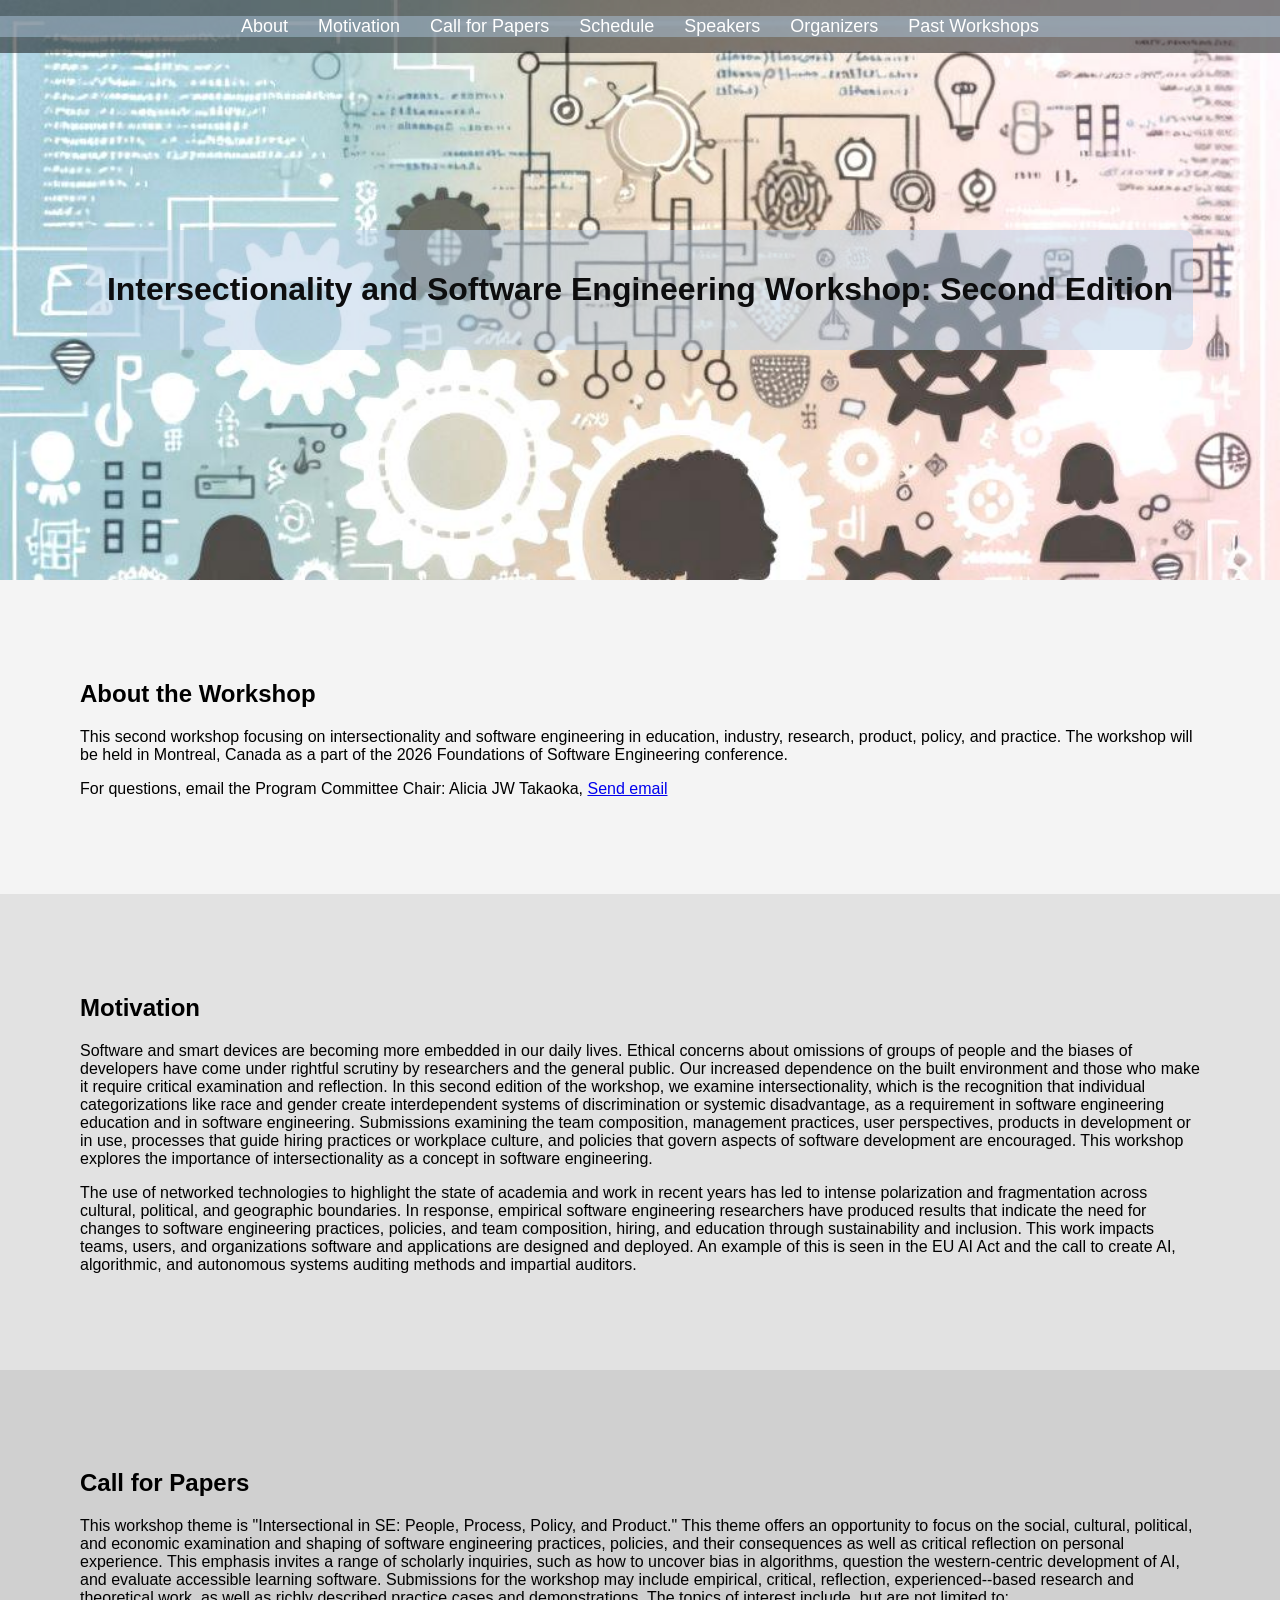
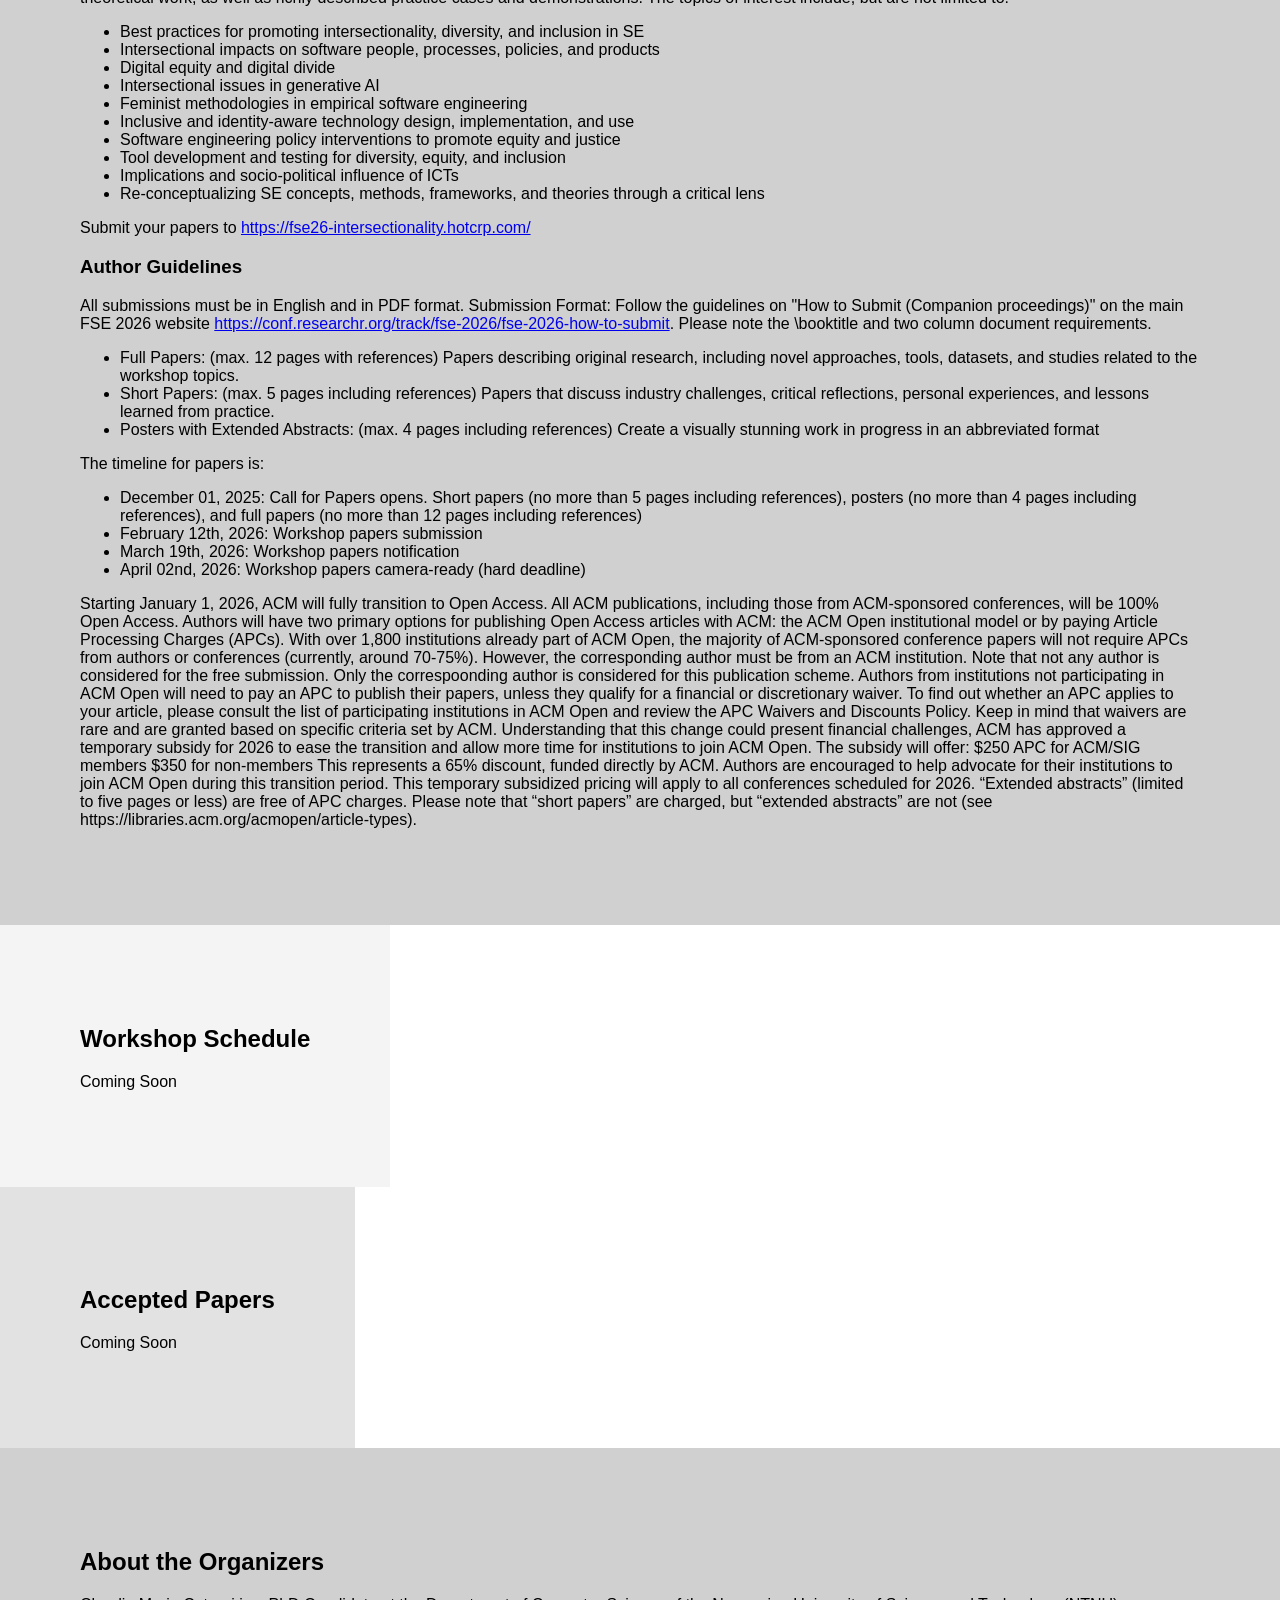
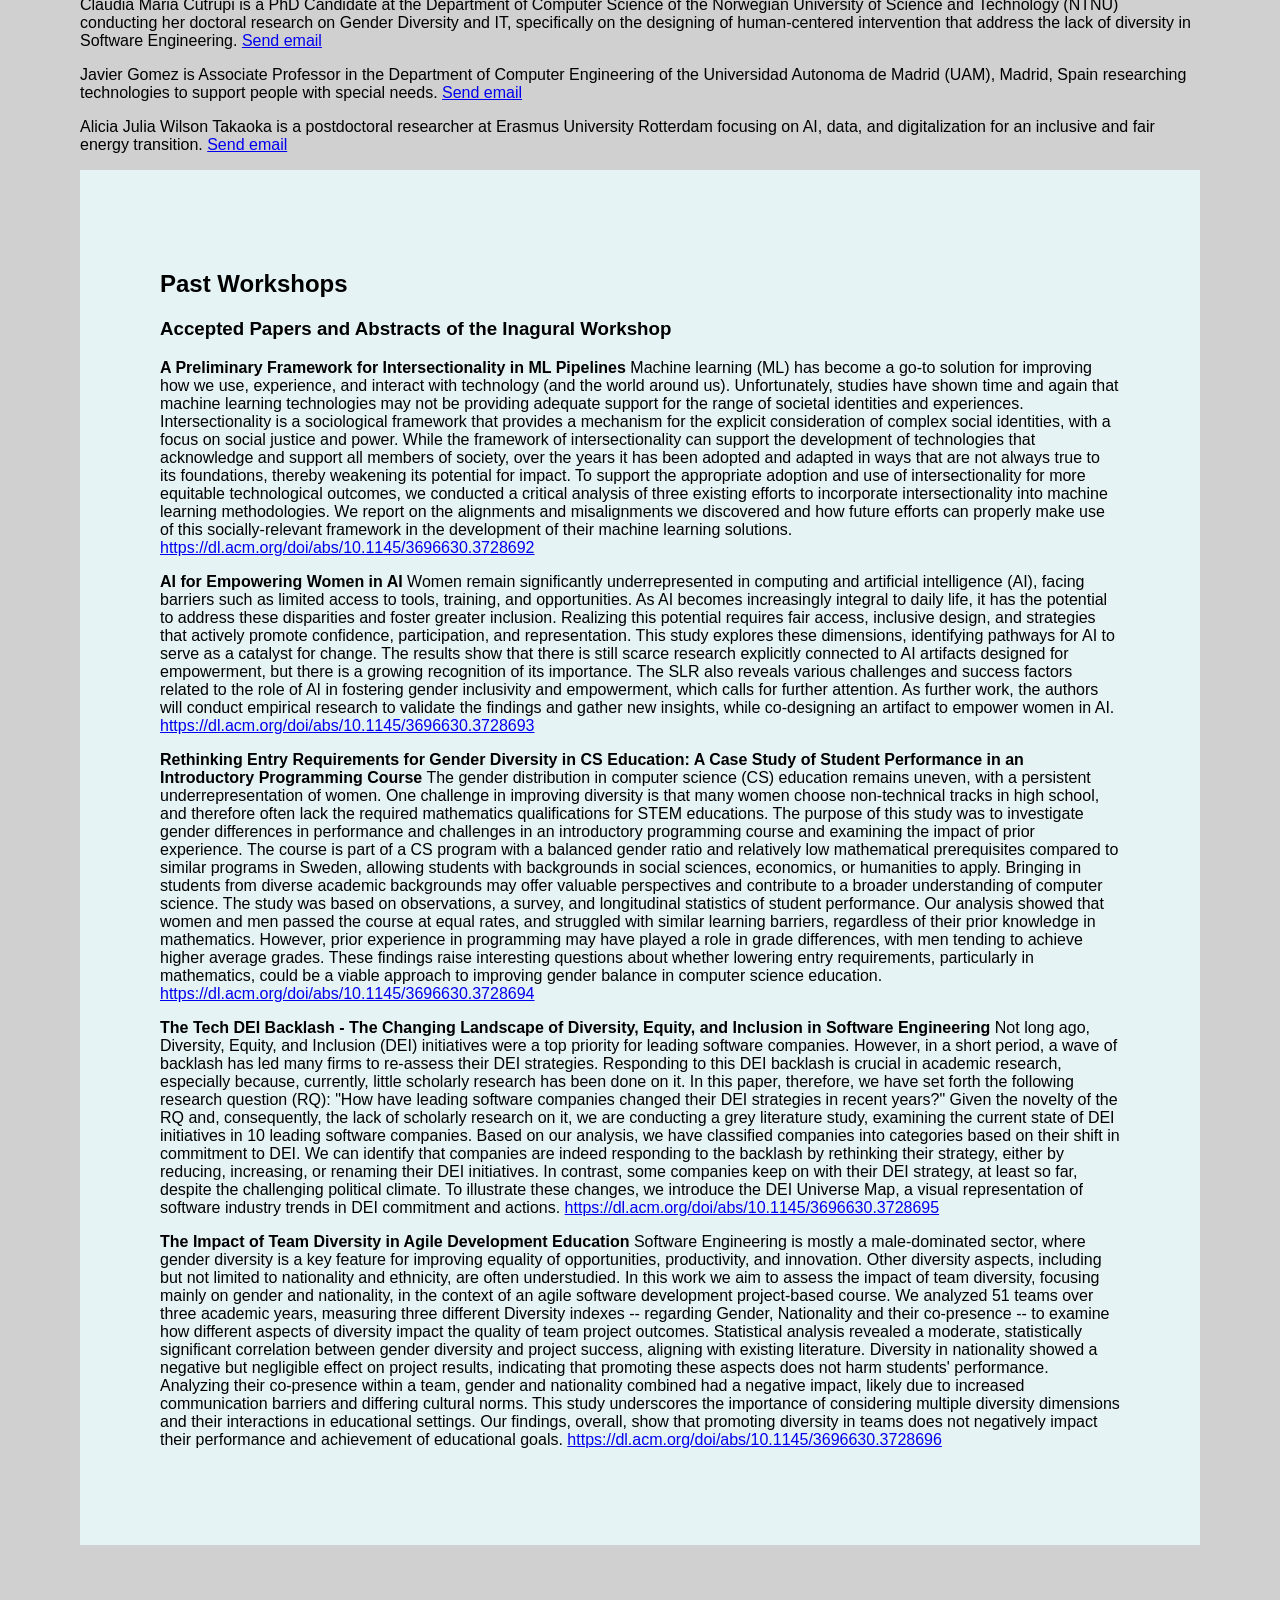
==== index.html @ 80198dd8 "Update print statement to say 'Goodbye World'" ====
<!DOCTYPE html>
<html lang="en">
<head>
    <meta charset="UTF-8">
    <meta name="viewport" content="width=device-width, initial-scale=1.0">
    <title>Intersectionality and Software Engineering Workshop</title>
    <link rel="stylesheet" href="style.css">
</head>
<body>
    <header id="header">
        <nav>
            <ul>
                <li><a href="#section1">About</a></li>
                <li><a href="#section2">Motivation</a></li>
                <li><a href="#section3">Call for Papers</a></li>
                <li><a href="#section4">Schedule</a></li>
                <li><a href="#section5">Speakers</a></li>
                <li><a href="#section6">Organizers</a></li>
                <li><a href="#section7">Past Workshops</a></li>
            </ul>
        </nav>
        <div class="header-content">
            <h1>Intersectionality and Software Engineering Workshop: Second Edition</h1>
        </div>
    </header>
    <section id="section1">
        <h2>About the Workshop</h2>
        <p>This second workshop focusing on intersectionality and software engineering in education, industry, research, product, policy, and practice. The workshop will be held in Montreal, Canada as a part of the 2026 Foundations of Software Engineering conference.</p>
           <p>For questions, email the Program Committee Chair: Alicia JW Takaoka, <a href="mailto:takaoka@rsm.nl?subject=Question%20about%20Intersectionality%20Workshop">Send email</a></p>
    </section>

    <section id="section2">
        <h2>Motivation</h2>

        <p>Software and smart devices are becoming more embedded in our daily lives. Ethical concerns about omissions of groups of people and the biases of developers have come under rightful scrutiny by researchers and the general public. Our increased dependence on the built environment and those who make it require critical examination and reflection. In this second edition of the workshop, we examine intersectionality, which is the recognition that individual categorizations like race and gender create interdependent systems of discrimination or systemic disadvantage, as a requirement in software engineering education and in software engineering. Submissions examining the team composition, management practices, user perspectives, products in development or in use, processes that guide hiring practices or workplace culture, and policies that govern aspects of software development are encouraged. This workshop explores the importance of intersectionality as a concept in software engineering.</p>
    
        <p>The use of networked technologies to highlight the state of academia and work in recent years has led to intense polarization and fragmentation across cultural, political, and geographic boundaries. In response, empirical software     engineering researchers have produced results that indicate the need for changes to software engineering practices, policies, and team composition, hiring, and education through sustainability and inclusion. This work impacts teams, users, and organizations software and applications are designed and deployed. An example of this is seen in the EU AI Act and the call to create AI, algorithmic, and autonomous systems auditing methods and impartial auditors.</p>
    </section>

       <section id="section3">
        <h2>Call for Papers</h2>
        <p>This workshop theme is "Intersectional in SE: People, Process, Policy, and Product." This theme offers an opportunity to focus on the social, cultural, political, and economic examination and shaping of software engineering practices, policies, and their consequences as well as critical reflection on personal experience. This emphasis invites a range of scholarly inquiries, such as how to uncover bias in algorithms, question the western-centric development of AI, and evaluate accessible learning software. Submissions for the workshop may include empirical, critical, reflection, experienced--based research and theoretical work, as well as richly described practice cases and demonstrations. The topics of interest include, but are not limited to: 
            <ul>
              <li>Best practices for promoting intersectionality, diversity, and inclusion in SE</li> 
              <li>Intersectional impacts on software people, processes, policies, and products</li>
              <li>Digital equity and digital divide</li> 
              <li>Intersectional issues in generative AI</li> 
              <li>Feminist methodologies in empirical software engineering</li> 
              <li>Inclusive and identity-aware technology design, implementation, and use</li> 
              <li>Software engineering policy interventions to promote equity and justice</li>
              <li>Tool development and testing for diversity, equity, and inclusion</li> 
              <li>Implications and socio-political influence of ICTs</li> 
              <li>Re-conceptualizing SE concepts, methods, frameworks, and theories through a critical lens</li> 
            </ul>

        Submit your papers to <a href="https://fse26-intersectionality.hotcrp.com/">https://fse26-intersectionality.hotcrp.com/</a> 
           
        <h3>Author Guidelines</h3>
<p>All submissions must be in English and in PDF format. Submission Format: Follow the guidelines on "How to Submit (Companion proceedings)" on the main FSE 2026 website <a href="https://conf.researchr.org/track/fse-2026/fse-2026-how-to-submit">https://conf.researchr.org/track/fse-2026/fse-2026-how-to-submit</a>. Please note the \booktitle and two column document requirements.</p>
        <ul>
          <li>Full Papers: (max. 12 pages with references) Papers describing original research, including novel approaches, tools, datasets, and studies related to the workshop topics.</li>
        <li>Short Papers: (max. 5 pages including references) Papers that discuss industry challenges, critical reflections, personal experiences, and lessons learned from practice.   </li> 
        <li>Posters with Extended Abstracts: (max. 4 pages including references) Create a visually stunning work in progress in an abbreviated format </li> 
        </ul>
The timeline for papers is:   
   <ul>
        <li>December 01, 2025:  Call for Papers opens. Short papers (no more than 5 pages including references), posters (no more than 4 pages including references), and full papers (no more than 12 pages including references)</li>
        <li>February 12th, 2026: Workshop papers submission</li>
        <li>March 19th, 2026: Workshop papers notification</li>
        <li>April 02nd, 2026: Workshop papers camera-ready (hard deadline) </li>    
        </ul> 
        <p> Starting January 1, 2026, ACM will fully transition to Open Access. All ACM publications, including those from ACM-sponsored conferences, will be 100% Open Access. Authors will have two primary options for publishing Open Access articles with ACM: the ACM Open institutional model or by paying Article Processing Charges (APCs). With over 1,800 institutions already part of ACM Open, the majority of ACM-sponsored conference papers will not require APCs from authors or conferences (currently, around 70-75%). However, the corresponding author must be from an ACM institution.

Note that not any author is considered for the free submission. Only the correspoonding author is considered for this publication scheme. Authors from institutions not participating in ACM Open will need to pay an APC to publish their papers, unless they qualify for a financial or discretionary waiver. To find out whether an APC applies to your article, please consult the list of participating institutions in ACM Open and review the APC Waivers and Discounts Policy. Keep in mind that waivers are rare and are granted based on specific criteria set by ACM.

Understanding that this change could present financial challenges, ACM has approved a temporary subsidy for 2026 to ease the transition and allow more time for institutions to join ACM Open. The subsidy will offer:
$250 APC for ACM/SIG members
$350 for non-members
This represents a 65% discount, funded directly by ACM. Authors are encouraged to help advocate for their institutions to join ACM Open during this transition period. This temporary subsidized pricing will apply to all conferences scheduled for 2026. “Extended abstracts” (limited to five pages or less) are free of APC charges. Please note that “short papers” are charged, but “extended abstracts” are not (see https://libraries.acm.org/acmopen/article-types). </p>

    </section>

<!--Schedule-->
    <section id="section4">
        <h2>Workshop Schedule</h2>
        <p>Coming Soon</p>
       <!-- <p>Below is the schedule of the workshop:
            <style type="text/css">
                .tg  {border-collapse:collapse;border-spacing:0;}
                .tg td{border-color:black;border-style:solid;border-width:1px;font-family:Arial, sans-serif;font-size:14px;
                  overflow:hidden;padding:10px 5px;word-break:normal;}
                .tg th{border-color:black;border-style:solid;border-width:1px;font-family:Arial, sans-serif;font-size:14px;
                  font-weight:normal;overflow:hidden;padding:10px 5px;word-break:normal;}
                .tg .tg-8d8j{text-align:center;vertical-align:bottom}
                .tg .tg-7zrl{text-align:left;vertical-align:bottom}
                </style>
                <table class="tg"><thead>
                  <tr>
                    <th class="tg-8d8j"><span style="font-weight:bold">Time</span></th>
                    <th class="tg-8d8j"><span style="font-weight:bold">Activity</span></th>
                  </tr></thead>
                <tbody>
                  <tr>
                    <td class="tg-7zrl">10:00-10:10</td>
                    <td class="tg-7zrl">Welcome and Introductions</td>
                  </tr>
                  <tr>
                    <td class="tg-7zrl">10:10-10:30</td>
                    <td class="tg-7zrl">Welcome Activity</td>
                  </tr>
                  <tr>
                    <td class="tg-7zrl">10:30-11:00</td>
                    <td class="tg-7zrl">Long Break</td>
                  </tr>
                  <tr>
                    <td class="tg-7zrl">11:00-12:00</td>
                    <td class="tg-7zrl">Presentations and Q\&A, Group 1</td>
                  </tr>
                  <tr>
                    <td class="tg-7zrl">12:00-12:10</td>
                    <td class="tg-7zrl">Short Break</td>
                  </tr>
                  <tr>
                    <td class="tg-7zrl">12:10-12:50</td>
                    <td class="tg-7zrl">Presentation and Q\&A, Group 2</td>
                  </tr>
                  <tr>
                    <td class="tg-7zrl">12:50-13:00</td>
                    <td class="tg-7zrl">Closing Remarks</td>
                  </tr>
                </tbody>
                </table>
        </p> -->
        </section>

        <!--Accepted Papers Table and Abstracts-->

        <section id="section5">
            <h2>Accepted Papers <!--and Abstracts --></h2>
            <p>Coming Soon</p>
          <!--  <p> <style type="text/css">
                .tg  {border-collapse:collapse;border-spacing:0;}
                .tg td{border-color:black;border-style:solid;border-width:1px;font-family:Arial, sans-serif;font-size:14px;
                  overflow:hidden;padding:10px 5px;word-break:normal;}
                .tg th{border-color:black;border-style:solid;border-width:1px;font-family:Arial, sans-serif;font-size:14px;
                  font-weight:normal;overflow:hidden;padding:10px 5px;word-break:normal;}
                .tg .tg-7zrl{text-align:left;vertical-align:bottom}
                </style>
                <table class="tg"><thead>
                  <tr>
                    <th class="tg-8d8j"><span style="font-weight:bold">Title</span></th>
                    <th class="tg-8d8j"><span style="font-weight:bold">Authors</span></th>
                  </tr></thead>
                <tbody>
                  <tr>
                    <td class="tg-7zrl">A Preliminary Framework for Intersectionality in ML Pipelines</td>
                    <td class="tg-7zrl">Michelle Nashla Turcios (Harvard University), Alicia E. Boyd (Yale University), Angela D.R. Smith (University of Texas at Austin), Brittany Johnson (George Mason University) </td>
                  </tr>
                  <tr>
                    <td class="tg-7zrl">AI for Empowering Women in AI</td>
                    <td class="tg-7zrl">Hanna Meland Vestvik (NTNU), Letizia Jaccheri (NTNU)</td>
                  </tr>
                  <tr>
                    <td class="tg-7zrl">Rethinking Entry Requirements for Gender Diversity in CS Education: A Case Study of Student Performance in an Introductory Programming Course</td>
                    <td class="tg-7zrl">Lisa Sällvin (Mid Sweden University), Lena-Maria Öberg (Mid Sweden University), Jörgen Söderback (Mid Sweden University), Erik Öberg (Mid Sweden University)</td>
                  </tr>
                  <tr>
                    <td class="tg-7zrl">The Tech DEI Backlash - The Changing Landscape of Diversity, Equity, and Inclusion in Software Engineering</td>
                    <td class="tg-7zrl">Sonja Hyrynsalmi (LUT University), Mary Sánchez-Gordón (Østfold University College), Anna Szlavi (NTNU), Letizia Jaccheri (NTNU)</td>
                  </tr>
                  <tr>
                    <td class="tg-7zrl">The Impact of Team Diversity in Agile Development Education</td>
                    <td class="tg-7zrl">Marco Torchiano (Politecnico di Torino, Italy), Riccardo Coppola (Politecnico di Torino) , Antonio Vetrò (Politecnico di Torino), Xhoi Musaj (University of Turin)</td>
                  </tr>
                </tbody></table>
                
            </p> -->

            <!--Abstracts-->

           
            </section>

    <section id="section6">
        <h2>About the Organizers</h2>
            <p>Claudia Maria Cutrupi is a PhD Candidate at the Department of Computer Science of the Norwegian University of Science 
                and Technology (NTNU) conducting her doctoral research on Gender Diversity and IT, specifically on 
                the designing of human-centered intervention that address the lack of diversity in Software Engineering. <a href="mailto:claudia.m.cutrupi@ntnu.no">Send email</a></p>
            <p>Javier Gomez is Associate Professor in the Department of Computer Engineering of the Universidad Autonoma de Madrid 
                (UAM), Madrid, Spain researching technologies to support people with special needs. <a href="mailto:jg.escribano@uam.es">Send email</a> </p>
            <p>Alicia Julia Wilson Takaoka is a postdoctoral researcher at Erasmus University Rotterdam focusing on AI, data, and 
                digitalization for an inclusive and fair energy transition. <a href="mailto:takaoka@rsm.nl">Send email</a> </p>

    <!--END About the Organizers-->

    <section id="section7">
      <h2>Past Workshops</h2>
      <!--<p>Below is the schedule of the workshop:
        <style type="text/css">
            .tg  {border-collapse:collapse;border-spacing:0;}
            .tg td{border-color:black;border-style:solid;border-width:1px;font-family:Arial, sans-serif;font-size:14px;
              overflow:hidden;padding:10px 5px;word-break:normal;}
            .tg th{border-color:black;border-style:solid;border-width:1px;font-family:Arial, sans-serif;font-size:14px;
              font-weight:normal;overflow:hidden;padding:10px 5px;word-break:normal;}
            .tg .tg-8d8j{text-align:center;vertical-align:bottom}
            .tg .tg-7zrl{text-align:left;vertical-align:bottom}
            </style>
            <table class="tg"><thead>
              <tr>
                <th class="tg-8d8j"><span style="font-weight:bold">Time</span></th>
                <th class="tg-8d8j"><span style="font-weight:bold">Activity</span></th>
              </tr></thead>
            <tbody>
              <tr>
                <td class="tg-7zrl">10:00-10:10</td>
                <td class="tg-7zrl">Welcome and Introductions</td>
              </tr>
              <tr>
                <td class="tg-7zrl">10:10-10:30</td>
                <td class="tg-7zrl">Welcome Activity</td>
              </tr>
              <tr>
                <td class="tg-7zrl">10:30-11:00</td>
                <td class="tg-7zrl">Long Break</td>
              </tr>
              <tr>
                <td class="tg-7zrl">11:00-12:00</td>
                <td class="tg-7zrl">Presentations and Q\&A, Group 1</td>
              </tr>
              <tr>
                <td class="tg-7zrl">12:00-12:10</td>
                <td class="tg-7zrl">Short Break</td>
              </tr>
              <tr>
                <td class="tg-7zrl">12:10-12:50</td>
                <td class="tg-7zrl">Presentation and Q\&A, Group 2</td>
              </tr>
              <tr>
                <td class="tg-7zrl">12:50-13:00</td>
                <td class="tg-7zrl">Closing Remarks</td>
              </tr>
            </tbody>
            </table>
    </p>
    </section> -->

    <!--Accepted Papers Table and Abstracts-->

        <h3>Accepted Papers and Abstracts of the Inagural Workshop</h3>
        <!-- <p> <style type="text/css">
            .tg  {border-collapse:collapse;border-spacing:0;}
            .tg td{border-color:black;border-style:solid;border-width:1px;font-family:Arial, sans-serif;font-size:14px;
              overflow:hidden;padding:10px 5px;word-break:normal;}
            .tg th{border-color:black;border-style:solid;border-width:1px;font-family:Arial, sans-serif;font-size:14px;
              font-weight:normal;overflow:hidden;padding:10px 5px;word-break:normal;}
            .tg .tg-7zrl{text-align:left;vertical-align:bottom}
            </style>
            <table class="tg"><thead>
              <tr>
                <th class="tg-8d8j"><span style="font-weight:bold">Title</span></th>
                <th class="tg-8d8j"><span style="font-weight:bold">Authors</span></th>
              </tr></thead>
            <tbody>
              <tr>
                <td class="tg-7zrl">A Preliminary Framework for Intersectionality in ML Pipelines</td>
                <td class="tg-7zrl">Michelle Nashla Turcios (Harvard University), Alicia E. Boyd (Yale University), Angela D.R. Smith (University of Texas at Austin), Brittany Johnson (George Mason University) </td>
              </tr>
              <tr>
                <td class="tg-7zrl">AI for Empowering Women in AI</td>
                <td class="tg-7zrl">Hanna Meland Vestvik (NTNU), Letizia Jaccheri (NTNU)</td>
              </tr>
              <tr>
                <td class="tg-7zrl">Rethinking Entry Requirements for Gender Diversity in CS Education: A Case Study of Student Performance in an Introductory Programming Course</td>
                <td class="tg-7zrl">Lisa Sällvin (Mid Sweden University), Lena-Maria Öberg (Mid Sweden University), Jörgen Söderback (Mid Sweden University), Erik Öberg (Mid Sweden University)</td>
              </tr>
              <tr>
                <td class="tg-7zrl">The Tech DEI Backlash - The Changing Landscape of Diversity, Equity, and Inclusion in Software Engineering</td>
                <td class="tg-7zrl">Sonja Hyrynsalmi (LUT University), Mary Sánchez-Gordón (Østfold University College), Anna Szlavi (NTNU), Letizia Jaccheri (NTNU)</td>
              </tr>
              <tr>
                <td class="tg-7zrl">The Impact of Team Diversity in Agile Development Education</td>
                <td class="tg-7zrl">Marco Torchiano (Politecnico di Torino, Italy), Riccardo Coppola (Politecnico di Torino) , Antonio Vetrò (Politecnico di Torino), Xhoi Musaj (University of Turin)</td>
              </tr>
            </tbody></table> 
            
        </p> -->
        <!--Abstracts-->

        <p><span style="font-weight:bold">A Preliminary Framework for Intersectionality in ML Pipelines</span>
            Machine learning (ML) has become a go-to solution for improving how we use, experience, and interact with technology (and the world around us). Unfortunately, studies have shown time and again that machine learning technologies may not be providing adequate support for the range of societal identities and experiences. Intersectionality is a sociological framework that provides a mechanism for the explicit consideration of complex social identities, with a focus on social justice and power. While the framework of intersectionality can support the development of technologies that acknowledge and support all members of society, over the years it has been adopted and adapted in ways that are not always true to its foundations, thereby weakening its potential for impact. To support the appropriate adoption and use of intersectionality for more equitable technological outcomes, we conducted a critical analysis of three existing efforts to incorporate intersectionality into machine learning methodologies. We report on the alignments and misalignments we discovered and how future efforts can properly make use of this socially-relevant framework in the development of their machine learning solutions. <a href=https://dl.acm.org/doi/abs/10.1145/3696630.3728692>https://dl.acm.org/doi/abs/10.1145/3696630.3728692</a>
        </p>

        <p><span style="font-weight:bold">AI for Empowering Women in AI</span>
            Women remain significantly underrepresented in computing and artificial intelligence (AI), facing barriers such as limited access to tools, training, and opportunities. As AI becomes increasingly integral to daily life, it has the potential to address these disparities and foster greater inclusion. Realizing this potential requires fair access, inclusive design, and strategies that actively promote confidence, participation, and representation. This study explores these dimensions, identifying pathways for AI to serve as a catalyst for change. The results show that there is still scarce research explicitly connected to AI artifacts designed for empowerment, but there is a growing recognition of its importance. The SLR also reveals various challenges and success factors related to the role of AI in fostering gender inclusivity and empowerment, which calls for further attention. As further work, the authors will conduct empirical research to validate the findings and gather new insights, while co-designing an artifact to empower women in AI. <a href=https://dl.acm.org/doi/abs/10.1145/3696630.3728693>https://dl.acm.org/doi/abs/10.1145/3696630.3728693</a>
        </p>

        <p><span style="font-weight:bold">Rethinking Entry Requirements for Gender Diversity in CS Education: A Case Study of Student Performance in an Introductory Programming Course</span>
            The gender distribution in computer science (CS) education remains uneven, with a persistent underrepresentation of women. One challenge in improving diversity is that many women choose non-technical tracks in high school, and therefore often lack the required mathematics qualifications for STEM educations.

            The purpose of this study was to investigate gender differences in performance and challenges in an introductory programming course and examining the impact of prior experience. The course is part of a CS program with a balanced gender ratio and relatively low mathematical prerequisites compared to similar programs in Sweden, allowing students with backgrounds in social sciences, economics, or humanities to apply. Bringing in students from diverse academic backgrounds may offer valuable perspectives and contribute to a broader understanding of computer science.

            The study was based on observations, a survey, and longitudinal statistics of student performance. Our analysis showed that women and men passed the course at equal rates, and struggled with similar learning barriers, regardless of their prior knowledge in mathematics. However, prior experience in programming may have played a role in grade differences, with men tending to achieve higher average grades. These findings raise interesting questions about whether lowering entry requirements, particularly in mathematics, could be a viable approach to improving gender balance in computer science education. <a href="https://dl.acm.org/doi/abs/10.1145/3696630.3728694">https://dl.acm.org/doi/abs/10.1145/3696630.3728694</a>
        </p>

        <p><span style="font-weight:bold">The Tech DEI Backlash - The Changing Landscape of Diversity, Equity, and Inclusion in Software Engineering</span>
            Not long ago, Diversity, Equity, and Inclusion (DEI) initiatives were a top priority for leading software companies. However, in a short period, a wave of backlash has led many firms to re-assess their DEI strategies. Responding to this DEI backlash is crucial in academic research, especially because, currently, little scholarly research has been done on it. In this paper, therefore, we have set forth the following research question (RQ): "How have leading software companies changed their DEI strategies in recent years?" Given the novelty of the RQ and, consequently, the lack of scholarly research on it, we are conducting a grey literature study, examining the current state of DEI initiatives in 10 leading software companies. Based on our analysis, we have classified companies into categories based on their shift in commitment to DEI. We can identify that companies are indeed responding to the backlash by rethinking their strategy, either by reducing, increasing, or renaming their DEI initiatives. In contrast, some companies keep on with their DEI strategy, at least so far, despite the challenging political climate. To illustrate these changes, we introduce the DEI Universe Map, a visual representation of software industry trends in DEI commitment and actions. <a href="https://dl.acm.org/doi/abs/10.1145/3696630.3728695">https://dl.acm.org/doi/abs/10.1145/3696630.3728695</a>
        </p>

        <p><span style="font-weight:bold">The Impact of Team Diversity in Agile Development Education</span>
            Software Engineering is mostly a male-dominated sector, where gender diversity is a key feature for improving equality of opportunities, productivity, and innovation. Other diversity aspects, including but not limited to nationality and ethnicity, are often understudied. In this work we aim to assess the impact of team diversity, focusing mainly on gender and nationality, in the context of an agile software development project-based course. We analyzed 51 teams over three academic years, measuring three different Diversity indexes -- regarding Gender, Nationality and their co-presence -- to examine how different aspects of diversity impact the quality of team project outcomes. Statistical analysis revealed a moderate, statistically significant correlation between gender diversity and project success, aligning with existing literature. Diversity in nationality showed a negative but negligible effect on project results, indicating that promoting these aspects does not harm students' performance. Analyzing their co-presence within a team, gender and nationality combined had a negative impact, likely due to increased communication barriers and differing cultural norms. This study underscores the importance of considering multiple diversity dimensions and their interactions in educational settings. Our findings, overall, show that promoting diversity in teams does not negatively impact their performance and achievement of educational goals. <a href="https://dl.acm.org/doi/abs/10.1145/3696630.3728696">https://dl.acm.org/doi/abs/10.1145/3696630.3728696</a>
        </p>

       </section>

    <script src="script.js"></script>
</body>
</html>
---- style.css ----
body, html {
    margin: 0;
    padding: 0;
    font-family: Arial, sans-serif;
}

header {
    background-image: url('images/intersectionality2_adjusted.JPG'); 
    background-size: cover;
    color: rgb(13, 13, 14);
    text-align: center;
    text-size-adjust: 75px;
    padding: 230px 0;
}

.header-content {
    padding: 100px 0;
    background: rgba(184, 208, 232, 0.5); /* Semi-transparent background */
    display: inline-block;
    padding: 20px;
    border-radius: 10px;
}

nav {
    background: rgba(0, 0, 0, 0.5);
    width: 100%;
    position: absolute;
    top: 0;
    left: 0;
}

nav ul {
    list-style: none;
    padding: 0;
    display: flex;
    justify-content: center;
    background: rgba(171, 196, 217, 0.5);
}

nav ul li {
    margin: 0 15px;
}

nav ul li a {
    color: white;
    text-decoration: none;
    font-size: 18px;
}

/* Ensure section backgrounds are responsive */
section {
    padding: 80px;
    height: fit-content; /* Use vh units for height */
    width: fit-content; /* Ensure sections take up full width */
    box-sizing: border-box; /* Include padding in the element's total width and height */
}

#section1 { background: #f4f4f4; }
#section2 { background: #e2e2e2; }
#section3 { background: #d0d0d0; }
#section4 { background: #f4f4f4; }
#section5 { background: #e2e2e2; }
#section6 { background: #d0d0d0; }
#section7 { background: #e6f3f5; }

/* Media Queries for Responsiveness */
@media (max-width: 1200px) {
    section {
        padding: 60px;
        height: fit-content;
    }
}

@media (max-width: 768px) {
    section {
        padding: 40px;
        height: fit-content;
    }
}

@media (max-width: 480px) {
    section {
        padding: 20px;
        height: fit-content;
    }
} 


footer {
    text-align: center;
    padding: 1rem 0;
    background-color: #c8f2dc;
    color: #2e2828;
    position: fixed;
    width: 100%;
    bottom: 0;
}
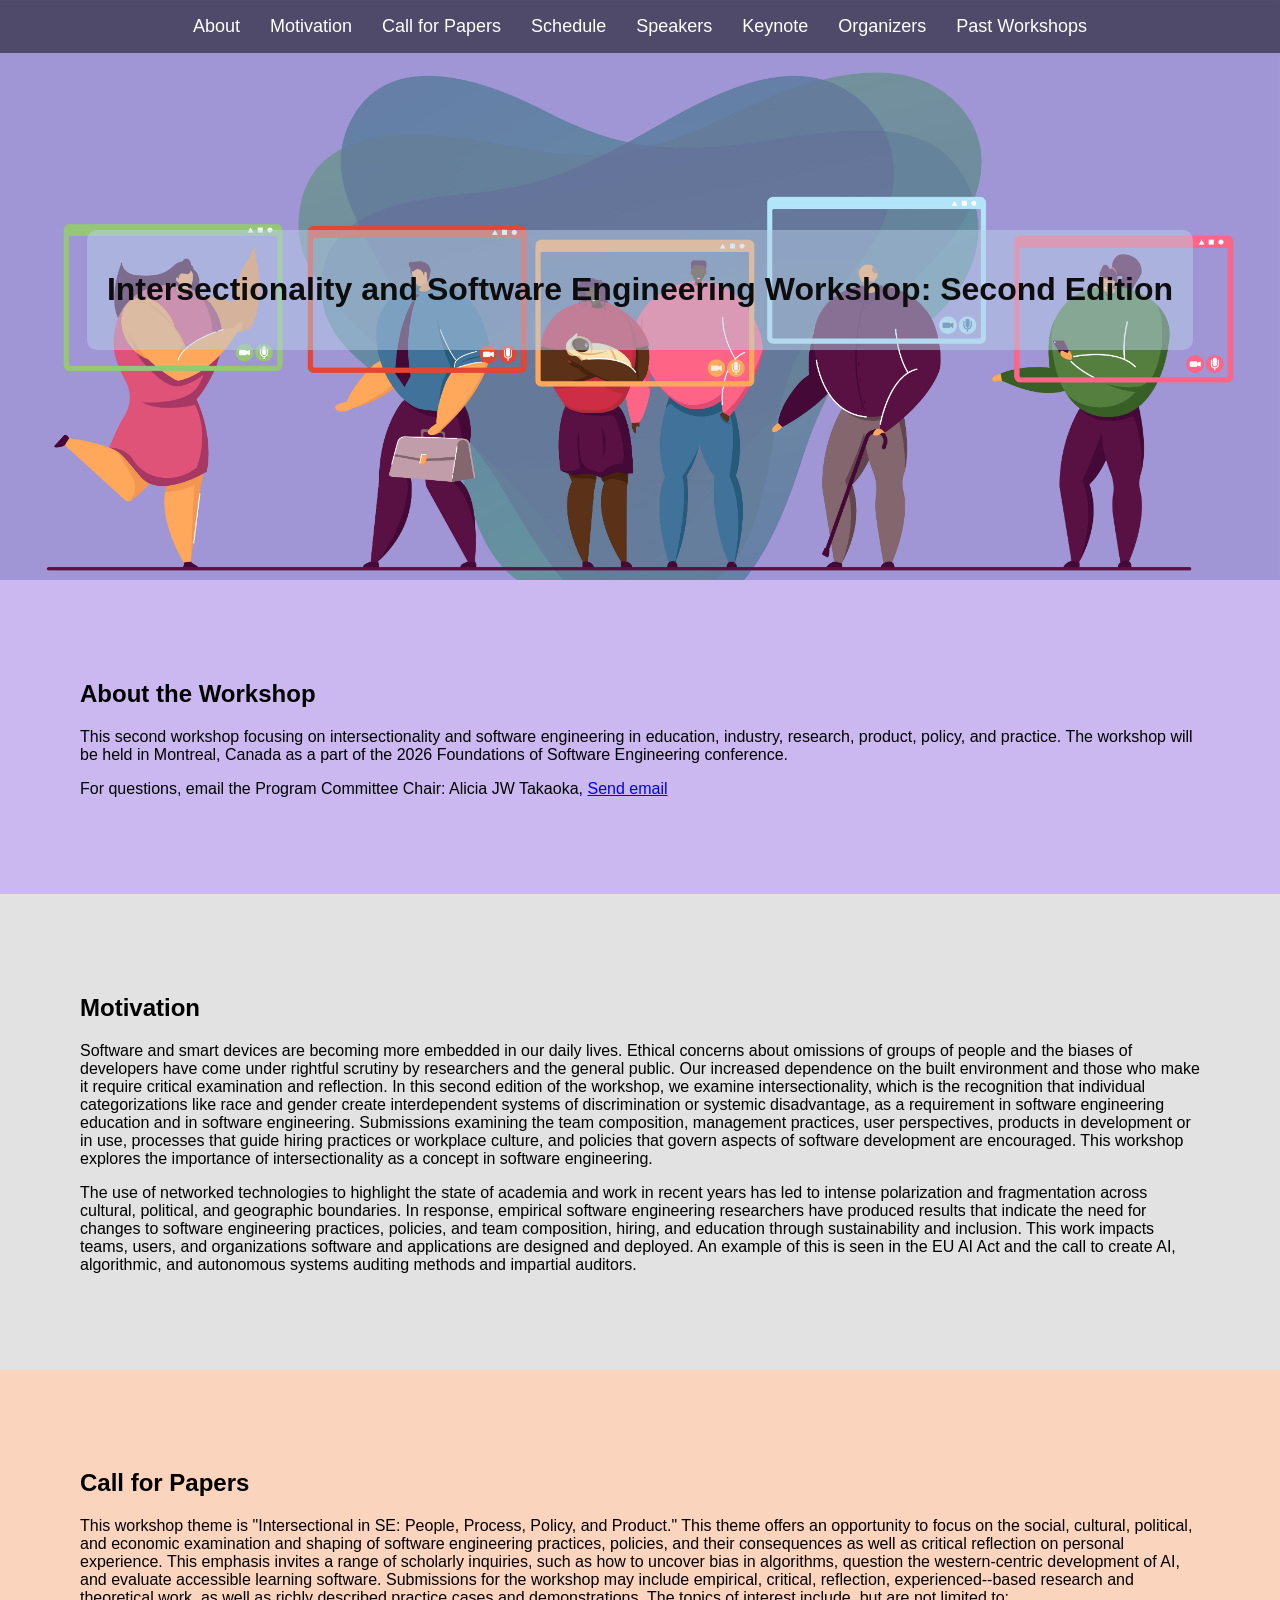
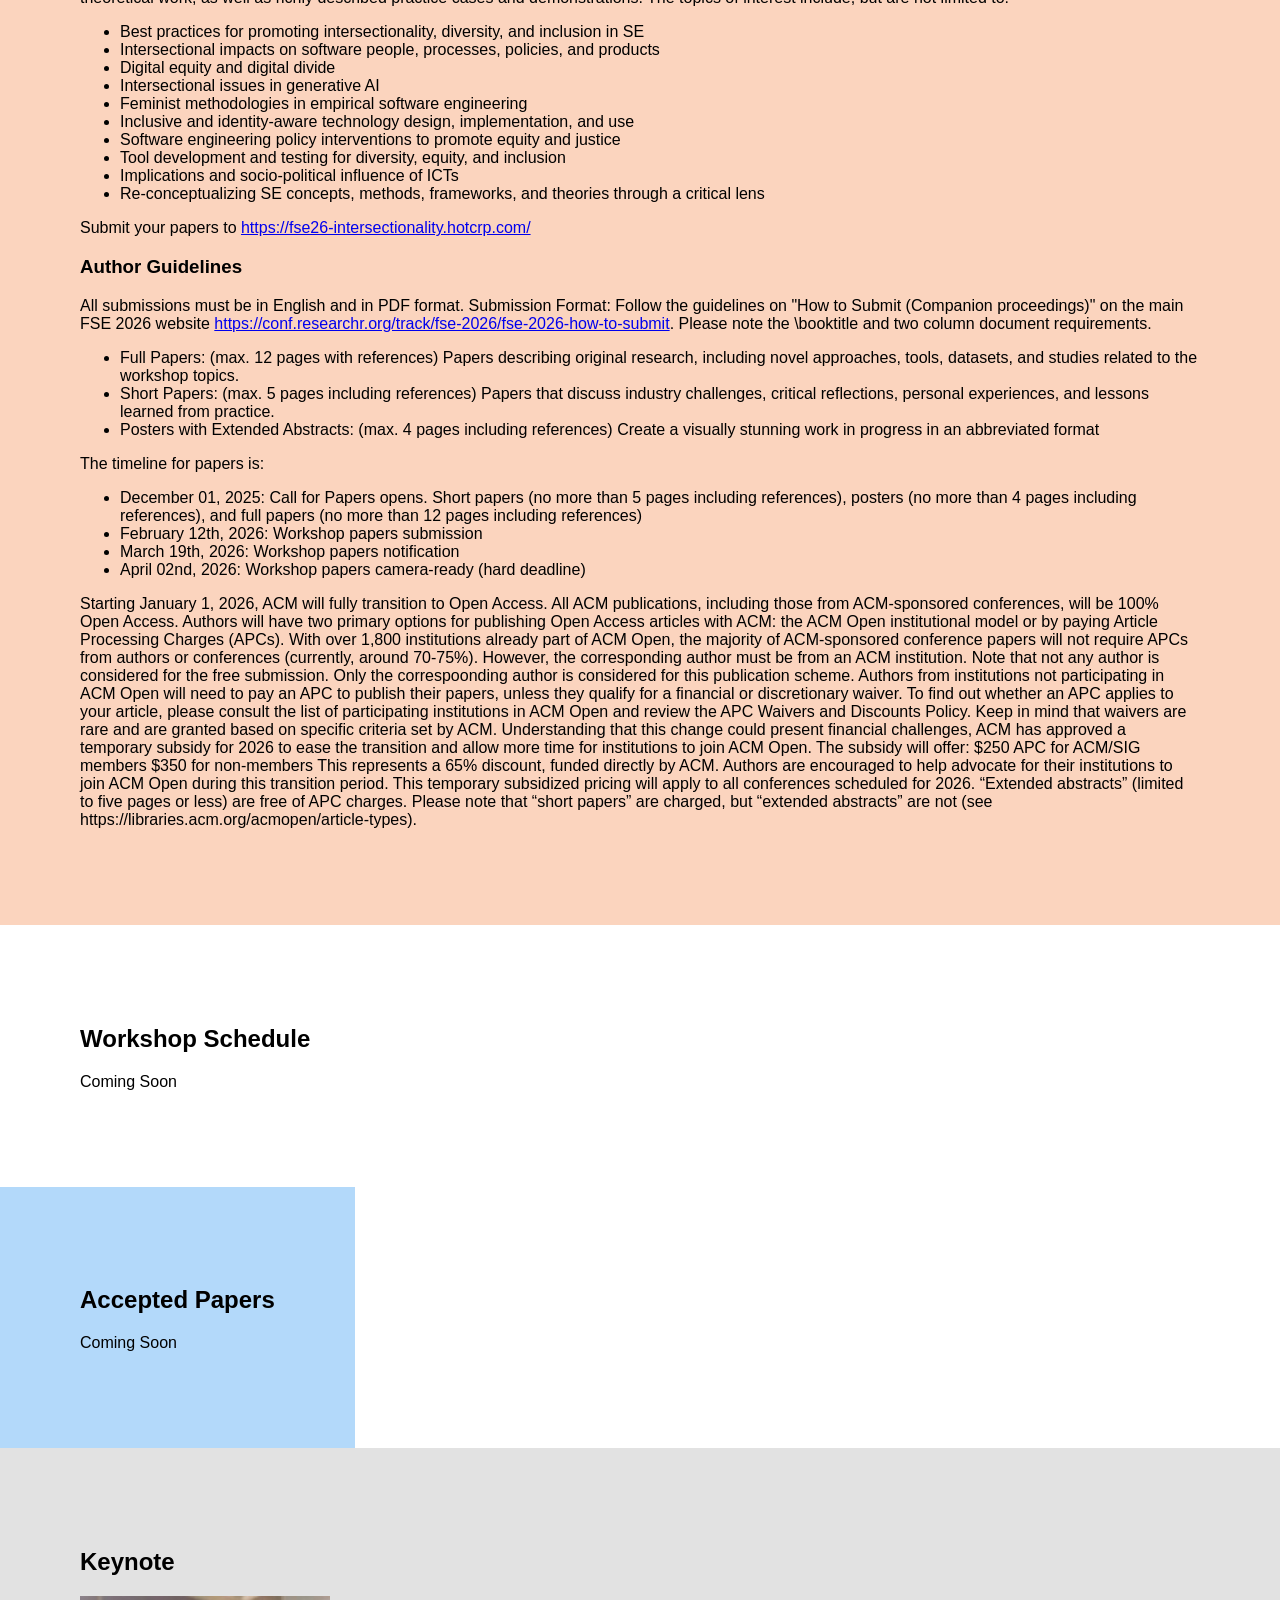
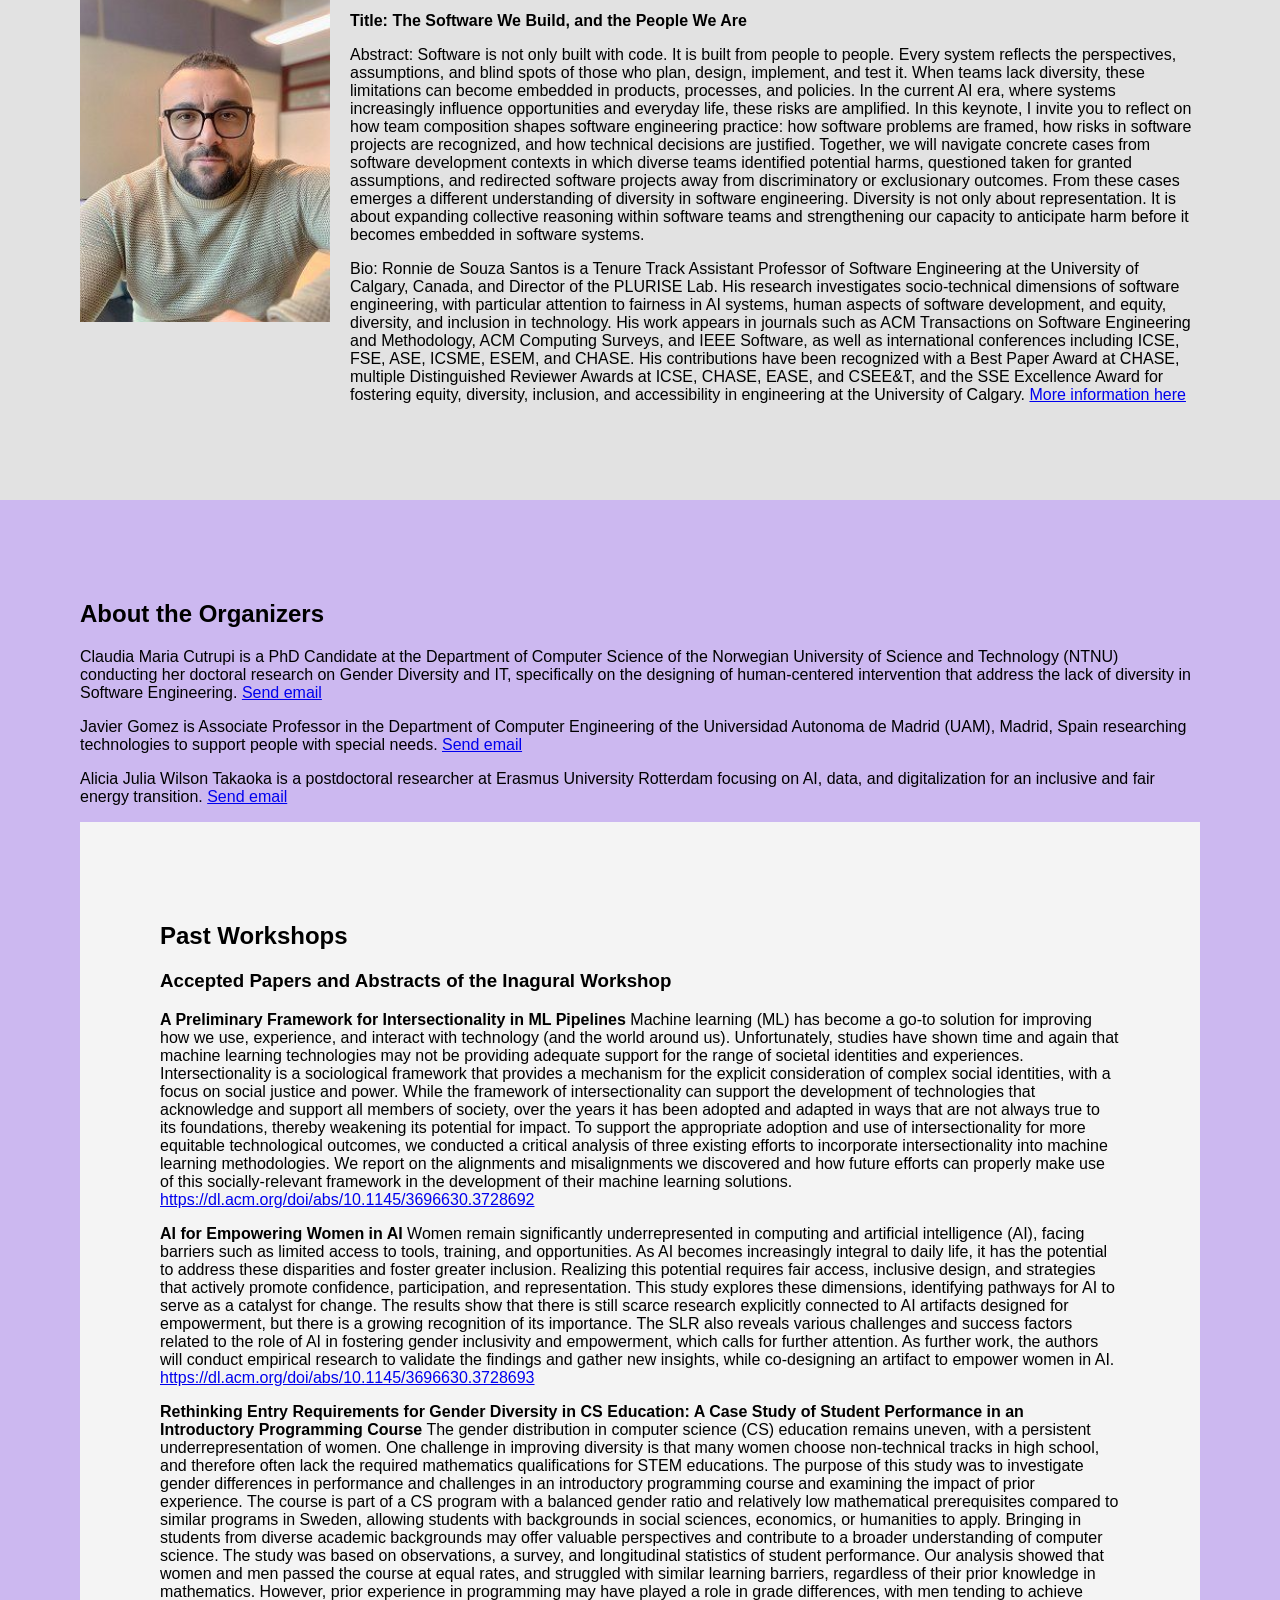
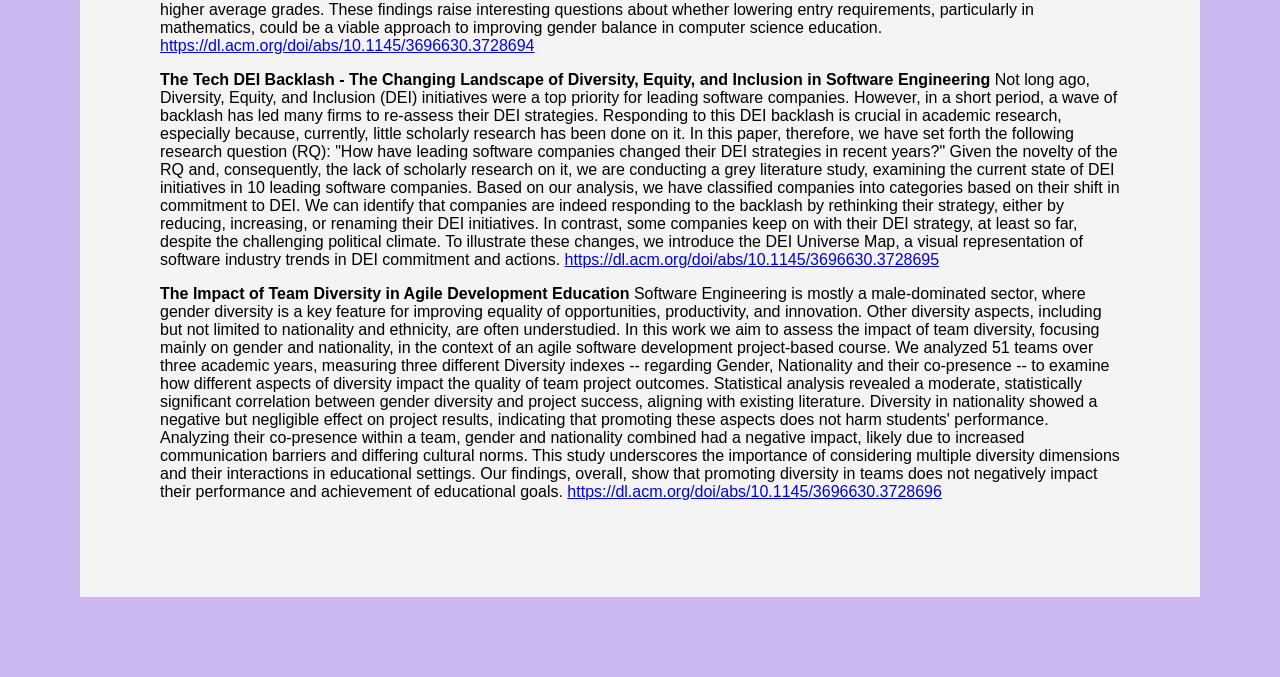
==== commit 927e0f5c: "new section + style changes html: keynote section css: colors and images changed" ====
--- a/index.html
+++ b/index.html
@@ -15,8 +15,10 @@
                 <li><a href="#section3">Call for Papers</a></li>
                 <li><a href="#section4">Schedule</a></li>
                 <li><a href="#section5">Speakers</a></li>
-                <li><a href="#section6">Organizers</a></li>
-                <li><a href="#section7">Past Workshops</a></li>
+                <li><a href="#section6">Keynote</a></li>
+                <li><a href="#section7">Organizers</a></li>
+                <li><a href="#section8">Past Workshops</a></li>
+                
             </ul>
         </nav>
         <div class="header-content">
@@ -181,7 +183,20 @@
            
             </section>
 
-    <section id="section6">
+<section id="section6">
+           <h2>Keynote</h2>
+            <div class="container">
+      <img src="images/ronnie.jpeg" alt="Speaker photo">
+      <div class="text">
+             <p class="thick">Title: The Software We Build, and the People We Are</p>
+            <p>Abstract: Software is not only built with code. It is built from people to people. Every system reflects the perspectives, assumptions, and blind spots of those who plan, design, implement, and test it. When teams lack diversity, these limitations can become embedded in products, processes, and policies. In the current AI era, where systems increasingly influence opportunities and everyday life, these risks are amplified. In this keynote, I invite you to reflect on how team composition shapes software engineering practice: how software problems are framed, how risks in software projects are recognized, and how technical decisions are justified. Together, we will navigate concrete cases from software development contexts in which diverse teams identified potential harms, questioned taken for granted assumptions, and redirected software projects away from discriminatory or exclusionary outcomes. From these cases emerges a different understanding of diversity in software engineering. Diversity is not only about representation. It is about expanding collective reasoning within software teams and strengthening our capacity to anticipate harm before it becomes embedded in software systems.</p>
+             <p>Bio: Ronnie de Souza Santos is a Tenure Track Assistant Professor of Software Engineering at the University of Calgary, Canada, and Director of the PLURISE Lab. His research investigates socio-technical dimensions of software engineering, with particular attention to fairness in AI systems, human aspects of software development, and equity, diversity, and inclusion in technology. His work appears in journals such as ACM Transactions on Software Engineering and Methodology, ACM Computing Surveys, and IEEE Software, as well as international conferences including ICSE, FSE, ASE, ICSME, ESEM, and CHASE. His contributions have been recognized with a Best Paper Award at CHASE, multiple Distinguished Reviewer Awards at ICSE, CHASE, EASE, and CSEE&T, and the SSE Excellence Award for fostering equity, diversity, inclusion, and accessibility in engineering at the University of Calgary.
+            <a href="https://drdesouzasantos.com/">More information here</a>
+            </p></div>
+              
+</div></section>
+
+    <section id="section7">
         <h2>About the Organizers</h2>
             <p>Claudia Maria Cutrupi is a PhD Candidate at the Department of Computer Science of the Norwegian University of Science 
                 and Technology (NTNU) conducting her doctoral research on Gender Diversity and IT, specifically on 
@@ -193,7 +208,7 @@
 
     <!--END About the Organizers-->
 
-    <section id="section7">
+    <section id="section8">
       <h2>Past Workshops</h2>
       <!--<p>Below is the schedule of the workshop:
         <style type="text/css">
--- a/style.css
+++ b/style.css
@@ -5,7 +5,7 @@
 }
 
 header {
-    background-image: url('images/intersectionality2_adjusted.JPG'); 
+    background-image: url('images/intersec.jpg'); 
     background-size: cover;
     color: rgb(13, 13, 14);
     text-align: center;
@@ -34,8 +34,9 @@
     padding: 0;
     display: flex;
     justify-content: center;
-    background: rgba(171, 196, 217, 0.5);
+   
 }
+
 
 nav ul li {
     margin: 0 15px;
@@ -55,13 +56,14 @@
     box-sizing: border-box; /* Include padding in the element's total width and height */
 }
 
-#section1 { background: #f4f4f4; }
+#section1 { background: #ccb8f0; }
 #section2 { background: #e2e2e2; }
-#section3 { background: #d0d0d0; }
-#section4 { background: #f4f4f4; }
-#section5 { background: #e2e2e2; }
-#section6 { background: #d0d0d0; }
-#section7 { background: #e6f3f5; }
+#section3 { background: #fbd4be; }
+#section4 { background: #ffffff; }
+#section5 { background: #b3d9fa; }
+#section6 { background: #e2e2e2; }
+#section7 { background: #ccb8f0; }
+#section8 { background: #f4f4f4; }
 
 /* Media Queries for Responsiveness */
 @media (max-width: 1200px) {
@@ -95,3 +97,25 @@
     width: 100%;
     bottom: 0;
 }
+
+p.thick {
+  font-weight: bold;
+}
+
+
+
+.container {
+    display: flex;
+    align-items: flex-start; /* aligns top of image and text */
+    gap: 20px; /* space between image and text */
+}
+
+.container img {
+    width: 250px;  /* adjust as needed */
+    height: fit-content;
+    content: url(images/ronnie.jpeg);
+}
+
+.container .text {
+    flex: 1; /* text takes remaining space */
+}
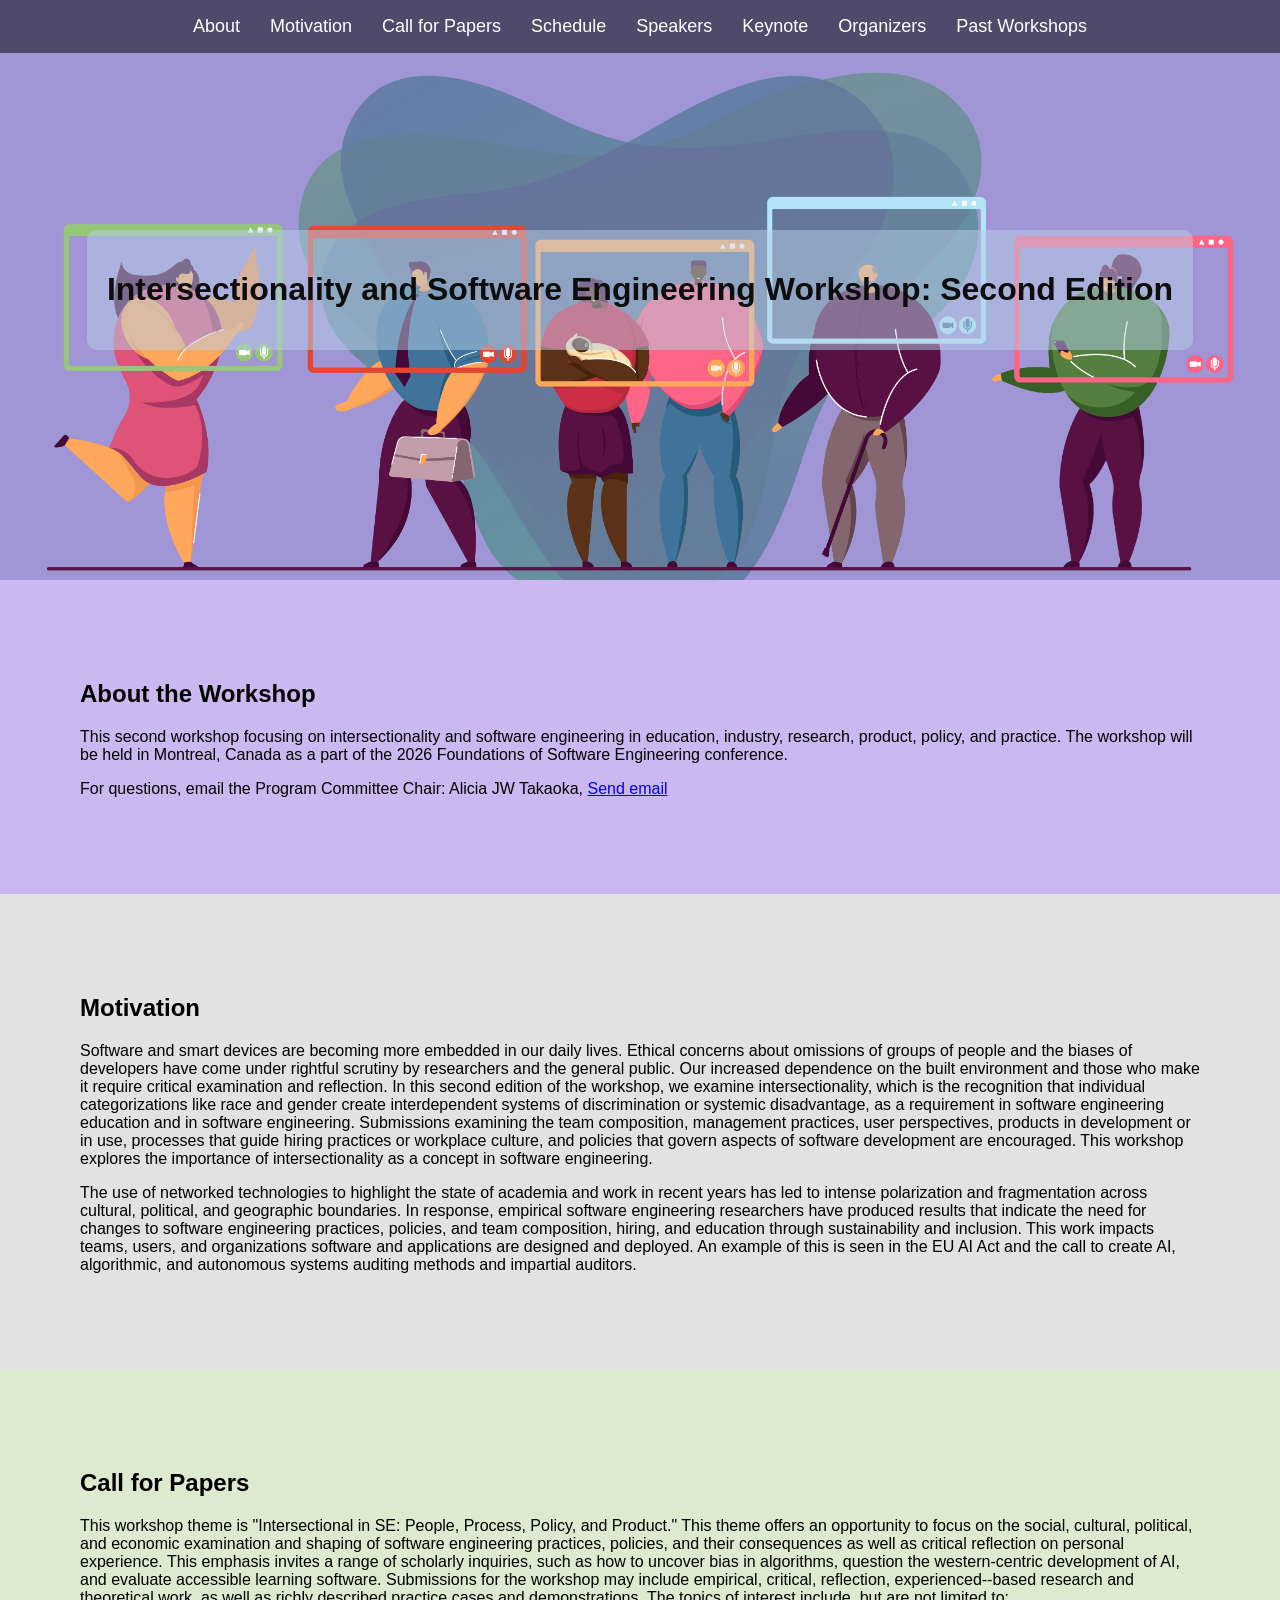
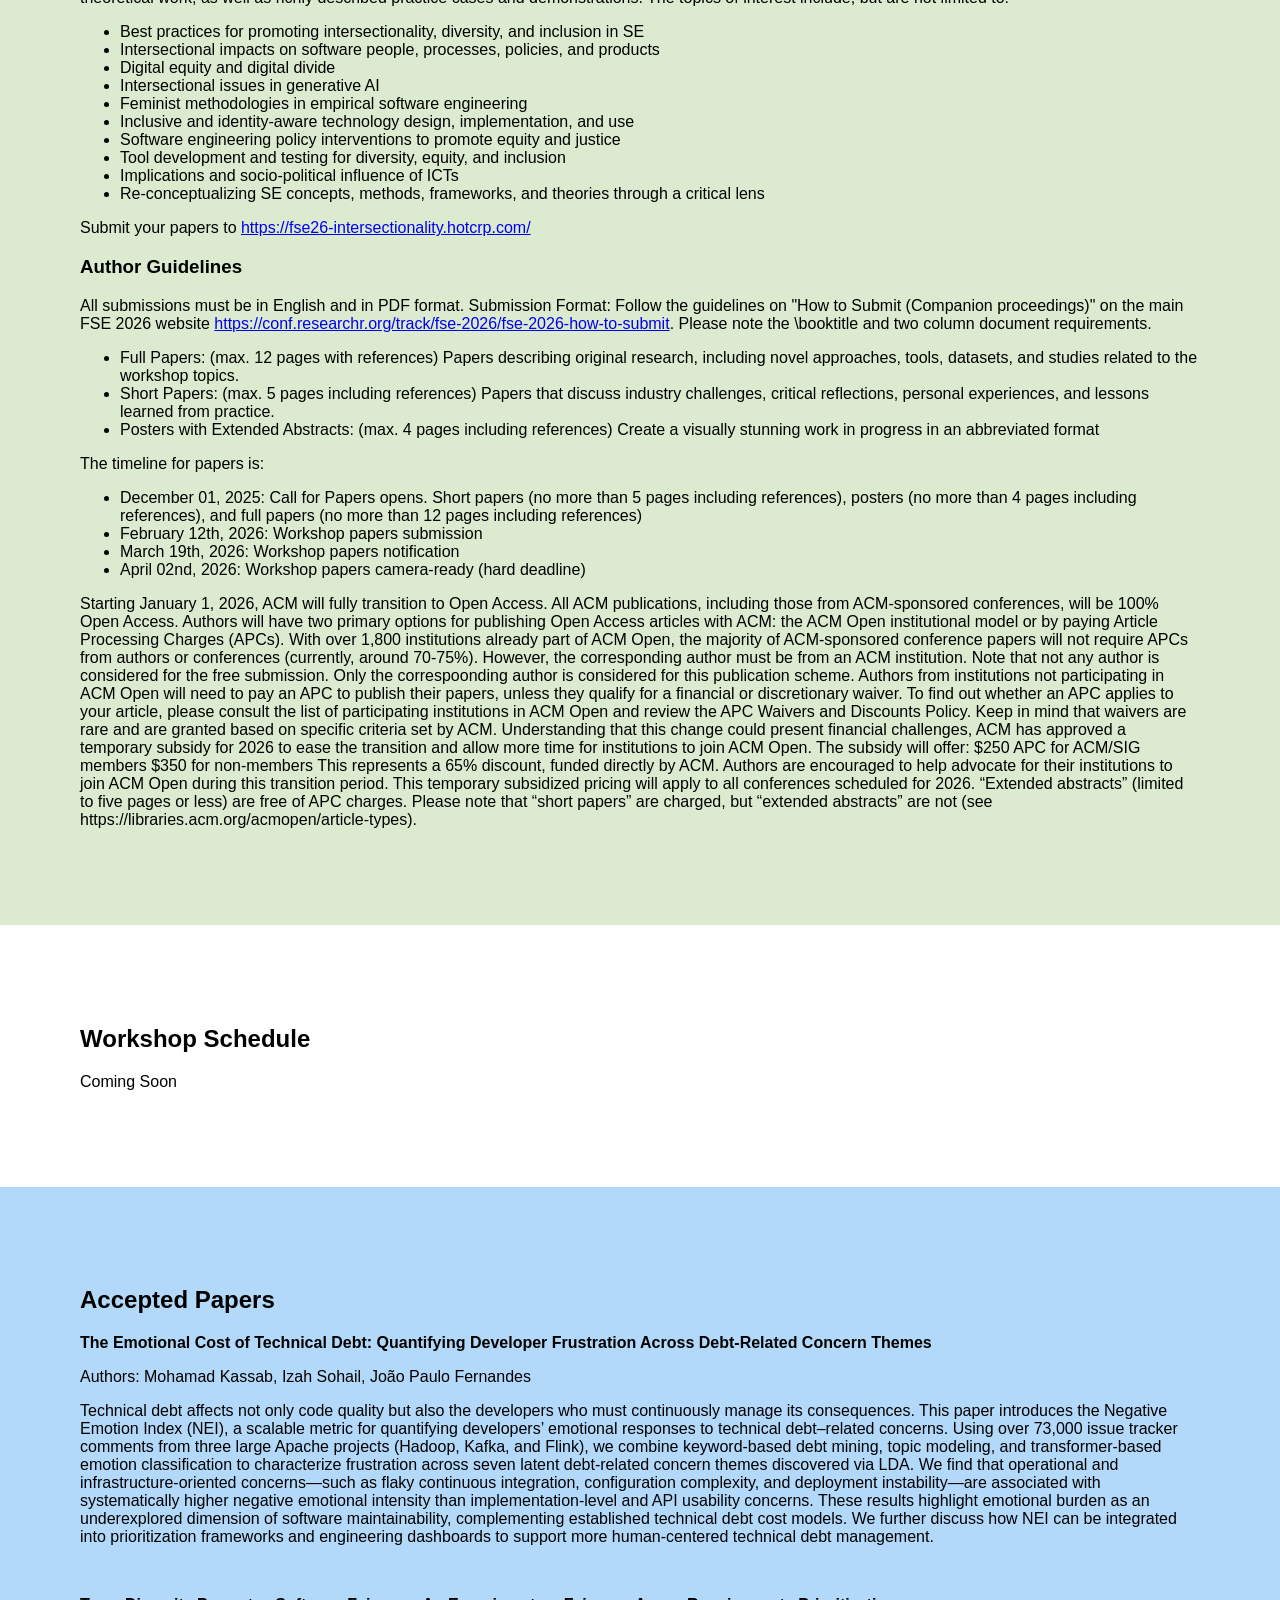
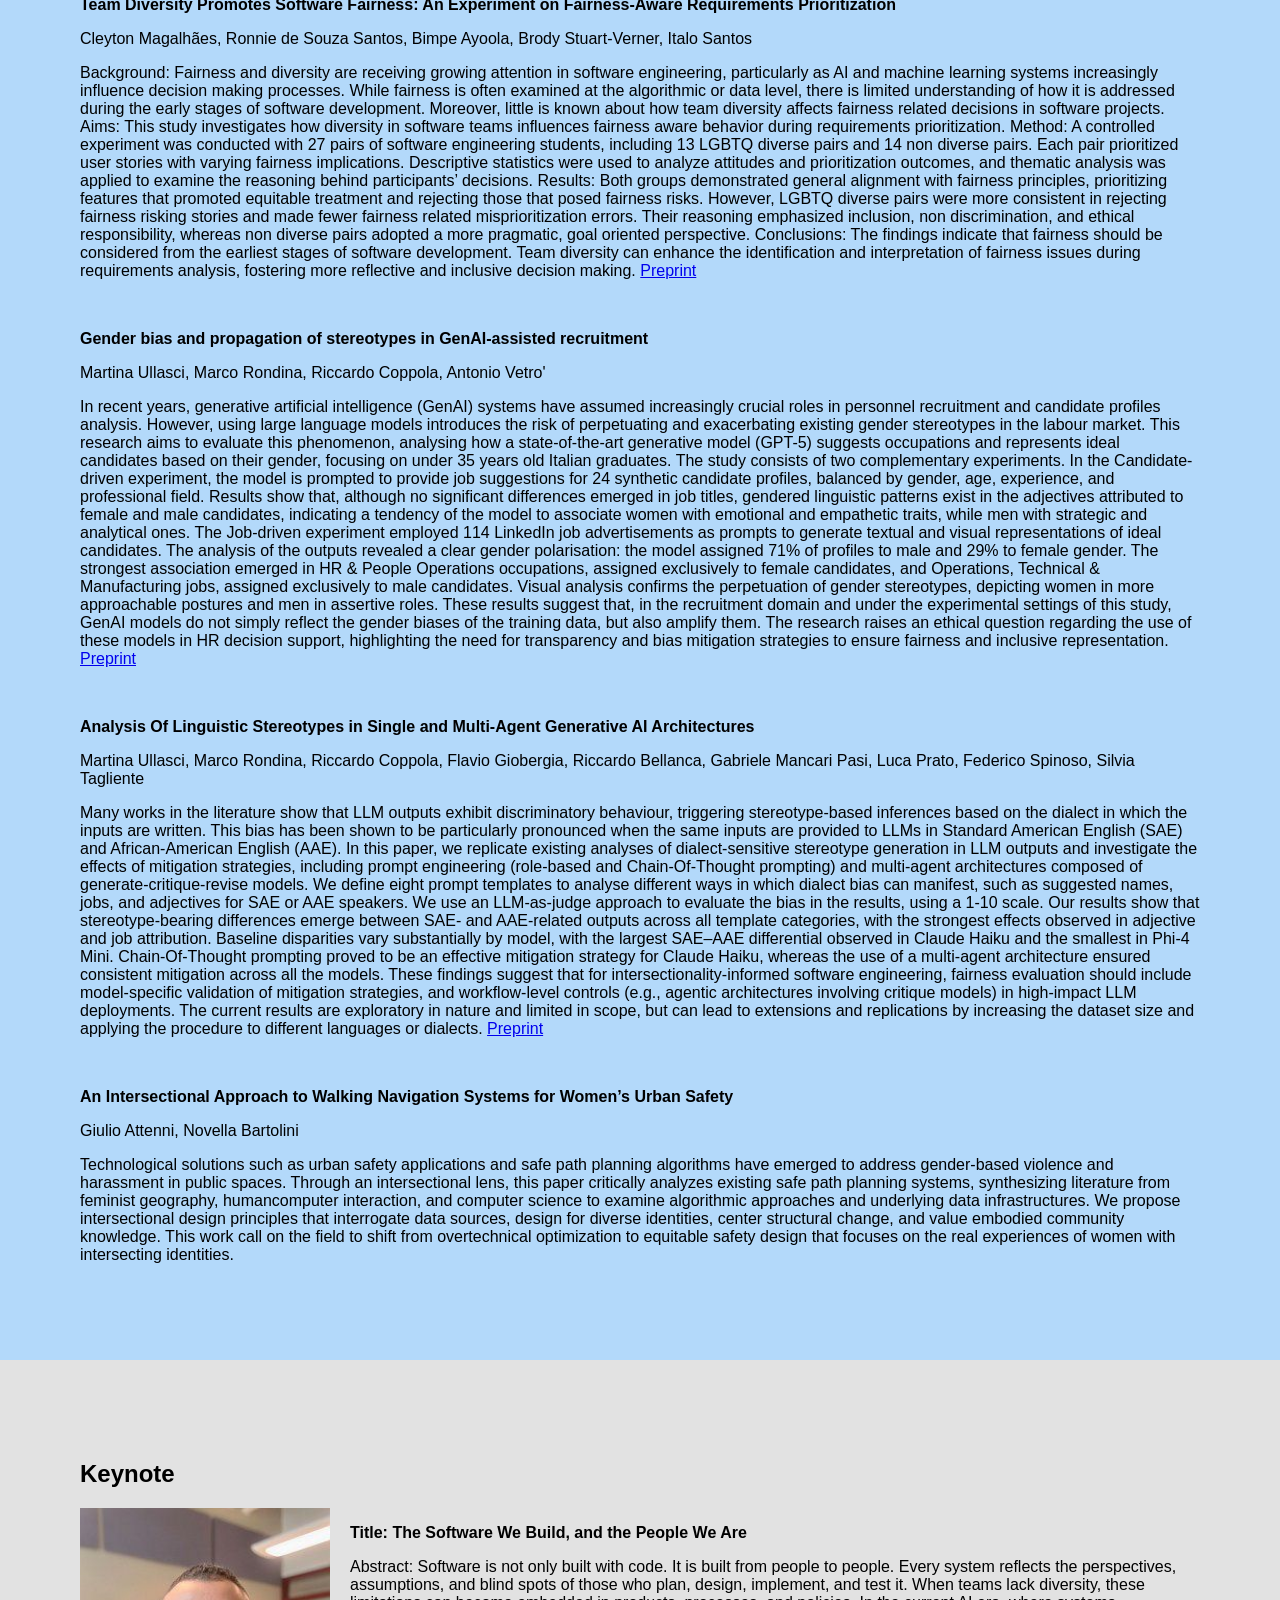
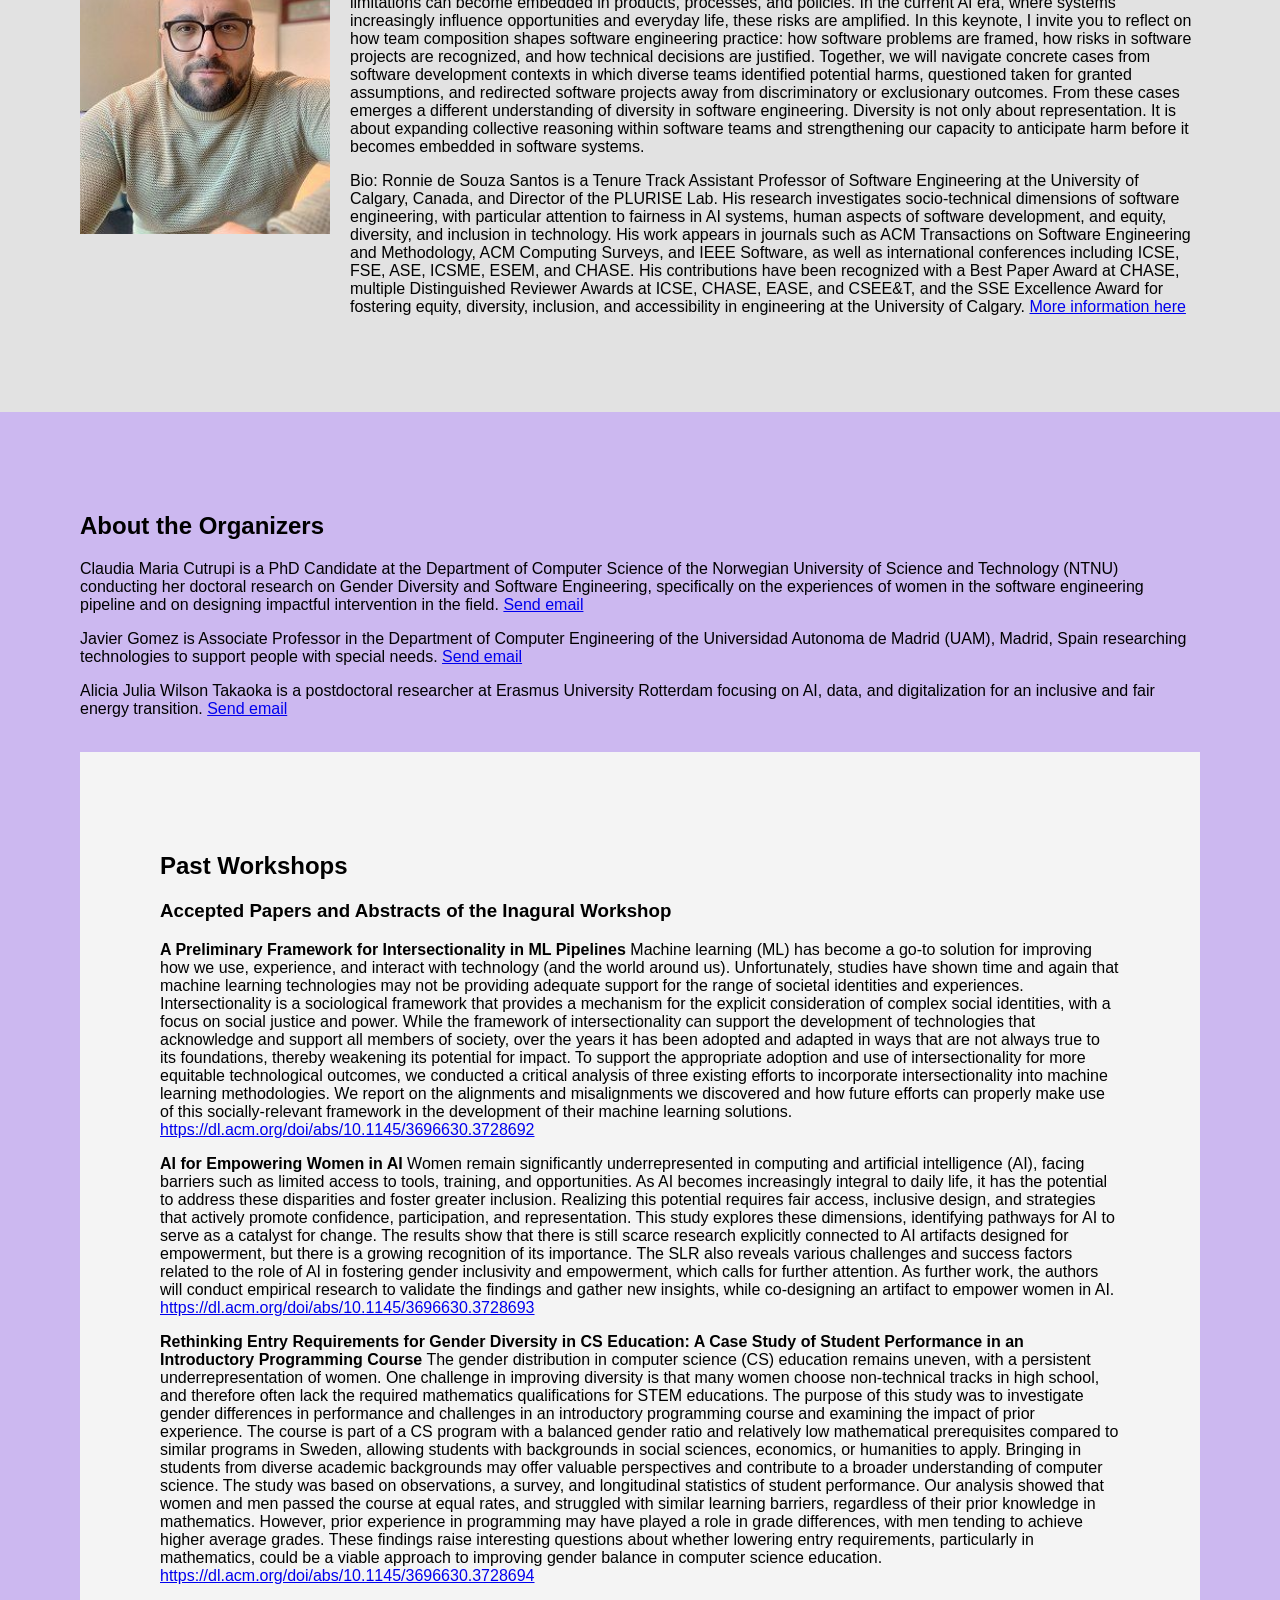
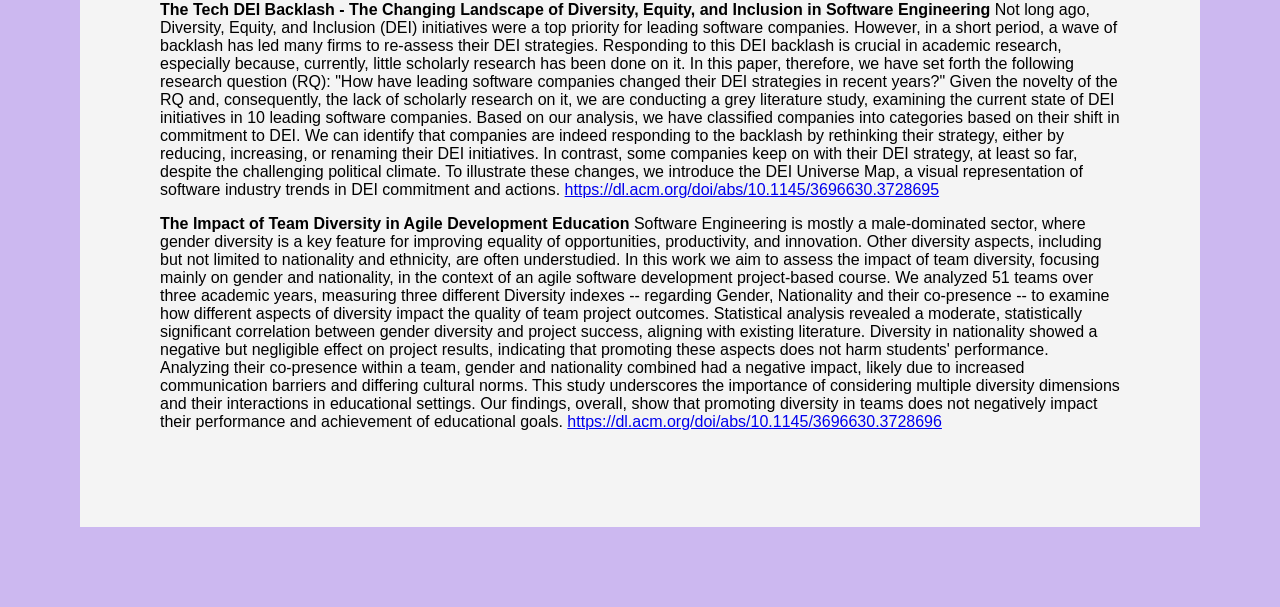
==== commit aac36c8d: "accepted papers added the titles, authors, abstracts and preprints" ====
--- a/index.html
+++ b/index.html
@@ -139,45 +139,36 @@
 
         <section id="section5">
             <h2>Accepted Papers <!--and Abstracts --></h2>
-            <p>Coming Soon</p>
-          <!--  <p> <style type="text/css">
-                .tg  {border-collapse:collapse;border-spacing:0;}
-                .tg td{border-color:black;border-style:solid;border-width:1px;font-family:Arial, sans-serif;font-size:14px;
-                  overflow:hidden;padding:10px 5px;word-break:normal;}
-                .tg th{border-color:black;border-style:solid;border-width:1px;font-family:Arial, sans-serif;font-size:14px;
-                  font-weight:normal;overflow:hidden;padding:10px 5px;word-break:normal;}
-                .tg .tg-7zrl{text-align:left;vertical-align:bottom}
-                </style>
-                <table class="tg"><thead>
-                  <tr>
-                    <th class="tg-8d8j"><span style="font-weight:bold">Title</span></th>
-                    <th class="tg-8d8j"><span style="font-weight:bold">Authors</span></th>
-                  </tr></thead>
-                <tbody>
-                  <tr>
-                    <td class="tg-7zrl">A Preliminary Framework for Intersectionality in ML Pipelines</td>
-                    <td class="tg-7zrl">Michelle Nashla Turcios (Harvard University), Alicia E. Boyd (Yale University), Angela D.R. Smith (University of Texas at Austin), Brittany Johnson (George Mason University) </td>
-                  </tr>
-                  <tr>
-                    <td class="tg-7zrl">AI for Empowering Women in AI</td>
-                    <td class="tg-7zrl">Hanna Meland Vestvik (NTNU), Letizia Jaccheri (NTNU)</td>
-                  </tr>
-                  <tr>
-                    <td class="tg-7zrl">Rethinking Entry Requirements for Gender Diversity in CS Education: A Case Study of Student Performance in an Introductory Programming Course</td>
-                    <td class="tg-7zrl">Lisa Sällvin (Mid Sweden University), Lena-Maria Öberg (Mid Sweden University), Jörgen Söderback (Mid Sweden University), Erik Öberg (Mid Sweden University)</td>
-                  </tr>
-                  <tr>
-                    <td class="tg-7zrl">The Tech DEI Backlash - The Changing Landscape of Diversity, Equity, and Inclusion in Software Engineering</td>
-                    <td class="tg-7zrl">Sonja Hyrynsalmi (LUT University), Mary Sánchez-Gordón (Østfold University College), Anna Szlavi (NTNU), Letizia Jaccheri (NTNU)</td>
-                  </tr>
-                  <tr>
-                    <td class="tg-7zrl">The Impact of Team Diversity in Agile Development Education</td>
-                    <td class="tg-7zrl">Marco Torchiano (Politecnico di Torino, Italy), Riccardo Coppola (Politecnico di Torino) , Antonio Vetrò (Politecnico di Torino), Xhoi Musaj (University of Turin)</td>
-                  </tr>
-                </tbody></table>
-                
-            </p> -->
-
+           
+           <p><span style="font-weight:bold">The Emotional Cost of Technical Debt: Quantifying Developer Frustration Across Debt-Related Concern Themes</span>
+            <p>Authors: Mohamad Kassab, Izah Sohail, João Paulo Fernandes</p>
+            Technical debt affects not only code quality but also the developers who must continuously manage its consequences. This paper introduces the Negative Emotion Index (NEI), a scalable metric for quantifying developers’ emotional responses to technical debt–related concerns. Using over 73,000 issue tracker comments from three large Apache projects (Hadoop, Kafka, and Flink), we combine keyword-based debt mining, topic modeling, and transformer-based emotion classification to characterize frustration across seven latent debt-related concern themes discovered via LDA. We find that operational and infrastructure-oriented concerns—such as flaky continuous integration, configuration complexity, and deployment instability—are associated with systematically higher negative emotional intensity than implementation-level and API usability concerns. These results highlight emotional burden as an underexplored dimension of software maintainability, complementing established technical debt cost models. We further discuss how NEI can be integrated into prioritization frameworks and engineering dashboards to support more human-centered technical debt management.
+        </p>
+<td>&nbsp;</td>
+        <p><span style="font-weight:bold">Team Diversity Promotes Software Fairness: An Experiment on Fairness-Aware Requirements Prioritization</span>
+            <p>Cleyton Magalhães, Ronnie de Souza Santos, Bimpe Ayoola, Brody Stuart-Verner, Italo Santos</p>
+            Background: Fairness and diversity are receiving growing attention in software engineering, particularly as AI and machine learning systems increasingly influence decision making processes. While fairness is often examined at the algorithmic or data level, there is limited understanding of how it is addressed during the early stages of software development. Moreover, little is known about how team diversity affects fairness related decisions in software projects. Aims: This study investigates how diversity in software teams influences fairness aware behavior during requirements prioritization. Method: A controlled experiment was conducted with 27 pairs of software engineering students, including 13 LGBTQ diverse pairs and 14 non diverse pairs. Each pair prioritized user stories with varying fairness implications. Descriptive statistics were used to analyze attitudes and prioritization outcomes, and thematic analysis was applied to examine the reasoning behind participants’ decisions. Results: Both groups demonstrated general alignment with fairness principles, prioritizing features that promoted equitable treatment and rejecting those that posed fairness risks. However, LGBTQ diverse pairs were more consistent in rejecting fairness risking stories and made fewer fairness related misprioritization errors. Their reasoning emphasized inclusion, non discrimination, and ethical responsibility, whereas non diverse pairs adopted a more pragmatic, goal oriented perspective. Conclusions: The findings indicate that fairness should be considered from the earliest stages of software development. Team diversity can enhance the identification and interpretation of fairness issues during requirements analysis, fostering more reflective and inclusive decision making. <a href="https://arxiv.org/pdf/2603.12406"> Preprint</a>
+        </p>
+
+        <td>&nbsp;</td>
+        <p><span style="font-weight:bold">Gender bias and propagation of stereotypes in GenAI-assisted recruitment</span>
+            <p>Martina Ullasci, Marco Rondina, Riccardo Coppola, Antonio Vetro'</p>
+            In recent years, generative artificial intelligence (GenAI) systems have assumed increasingly crucial roles in personnel recruitment and candidate profiles analysis. However, using large language models introduces the risk of perpetuating and exacerbating existing gender stereotypes in the labour market. This research aims to evaluate this phenomenon, analysing how a state-of-the-art generative model (GPT-5) suggests occupations and represents ideal candidates based on their gender, focusing on under 35 years old Italian graduates. The study consists of two complementary experiments. In the Candidate-driven experiment, the model is prompted to provide job suggestions for 24 synthetic candidate profiles, balanced by gender, age, experience, and professional field. Results show that, although no significant differences emerged in job titles, gendered linguistic patterns exist in the adjectives attributed to female and male candidates, indicating a tendency of the model to associate women with emotional and empathetic traits, while men with strategic and analytical ones. The Job-driven experiment employed 114 LinkedIn job advertisements as prompts to generate textual and visual representations of ideal candidates. The analysis of the outputs revealed a clear gender polarisation: the model assigned 71% of profiles to male and 29% to female gender. The strongest association emerged in HR & People Operations occupations, assigned exclusively to female candidates, and Operations, Technical & Manufacturing jobs, assigned exclusively to male candidates. Visual analysis confirms the perpetuation of gender stereotypes, depicting women in more approachable postures and men in assertive roles. These results suggest that, in the recruitment domain and under the experimental settings of this study, GenAI models do not simply reflect the gender biases of the training data, but also amplify them. The research raises an ethical question regarding the use of these models in HR decision support, highlighting the need for transparency and bias mitigation strategies to ensure fairness and inclusive representation. <a href="https://iris.polito.it/handle/11583/3009913"> Preprint</a>
+        </p>
+
+                <td>&nbsp;</td>
+        <p><span style="font-weight:bold">Analysis Of Linguistic Stereotypes in Single and Multi-Agent Generative AI Architectures</span>
+            <p>Martina Ullasci, Marco Rondina, Riccardo Coppola, Flavio Giobergia, Riccardo Bellanca, Gabriele Mancari Pasi, Luca Prato, Federico Spinoso, Silvia Tagliente</p>
+            Many works in the literature show that LLM outputs exhibit discriminatory behaviour, triggering stereotype-based inferences based on the dialect in which the inputs are written. This bias has been shown to be particularly pronounced when the same inputs are provided to LLMs in Standard American English (SAE) and African-American English (AAE).  In this paper, we replicate existing analyses of dialect-sensitive stereotype generation in LLM outputs and investigate the effects of mitigation strategies, including prompt engineering (role-based and Chain-Of-Thought prompting) and multi-agent architectures composed of generate-critique-revise models. We define eight prompt templates to analyse different ways in which dialect bias can manifest, such as suggested names, jobs, and adjectives for SAE or AAE speakers. We use an LLM-as-judge approach to evaluate the bias in the results, using a 1-10 scale.  Our results show that stereotype-bearing differences emerge between SAE- and AAE-related outputs across all template categories, with the strongest effects observed in adjective and job attribution. Baseline disparities vary substantially by model, with the largest SAE–AAE differential observed in Claude Haiku and the smallest in Phi-4 Mini. Chain-Of-Thought prompting proved to be an effective mitigation strategy for Claude Haiku, whereas the use of a multi-agent architecture ensured consistent mitigation across all the models.  These findings suggest that for intersectionality-informed software engineering, fairness evaluation should include model-specific validation of mitigation strategies, and workflow-level controls (e.g., agentic architectures involving critique models) in high-impact LLM deployments. The current results are exploratory in nature and limited in scope, but can lead to extensions and replications by increasing the dataset size and applying the procedure to different languages or dialects. <a href="https://iris.polito.it/handle/11583/3009911"> Preprint</a>
+        </p>
+
+        <td>&nbsp;</td>
+        <p><span style="font-weight:bold">An Intersectional Approach to Walking Navigation Systems for Women’s Urban Safety</span>
+            <p>Giulio Attenni, Novella Bartolini</p>
+            Technological solutions such as urban safety applications and safe path planning algorithms have emerged to address gender-based violence and harassment in public spaces. Through an intersectional lens, this paper critically analyzes existing safe path planning systems, synthesizing literature from feminist geography, humancomputer interaction, and computer science to examine algorithmic approaches and underlying data infrastructures. We propose intersectional design principles that interrogate data sources, design for diverse identities, center structural change, and value embodied community knowledge. This work call on the field to shift from overtechnical optimization to equitable safety design that focuses on the real experiences of women with intersecting identities.
+        </p>
+
+        
             <!--Abstracts-->
 
            
@@ -196,16 +187,18 @@
               
 </div></section>
 
+
     <section id="section7">
         <h2>About the Organizers</h2>
             <p>Claudia Maria Cutrupi is a PhD Candidate at the Department of Computer Science of the Norwegian University of Science 
-                and Technology (NTNU) conducting her doctoral research on Gender Diversity and IT, specifically on 
-                the designing of human-centered intervention that address the lack of diversity in Software Engineering. <a href="mailto:claudia.m.cutrupi@ntnu.no">Send email</a></p>
+                and Technology (NTNU) conducting her doctoral research on Gender Diversity and Software Engineering, specifically on 
+               the experiences of women in the software engineering pipeline and on designing impactful intervention in the field. <a href="mailto:claudia.m.cutrupi@ntnu.no">Send email</a></p>
             <p>Javier Gomez is Associate Professor in the Department of Computer Engineering of the Universidad Autonoma de Madrid 
                 (UAM), Madrid, Spain researching technologies to support people with special needs. <a href="mailto:jg.escribano@uam.es">Send email</a> </p>
             <p>Alicia Julia Wilson Takaoka is a postdoctoral researcher at Erasmus University Rotterdam focusing on AI, data, and 
                 digitalization for an inclusive and fair energy transition. <a href="mailto:takaoka@rsm.nl">Send email</a> </p>
 
+                <td>&nbsp;</td>
     <!--END About the Organizers-->
 
     <section id="section8">
--- a/style.css
+++ b/style.css
@@ -58,7 +58,7 @@
 
 #section1 { background: #ccb8f0; }
 #section2 { background: #e2e2e2; }
-#section3 { background: #fbd4be; }
+#section3 { background: #dcebcf; }
 #section4 { background: #ffffff; }
 #section5 { background: #b3d9fa; }
 #section6 { background: #e2e2e2; }
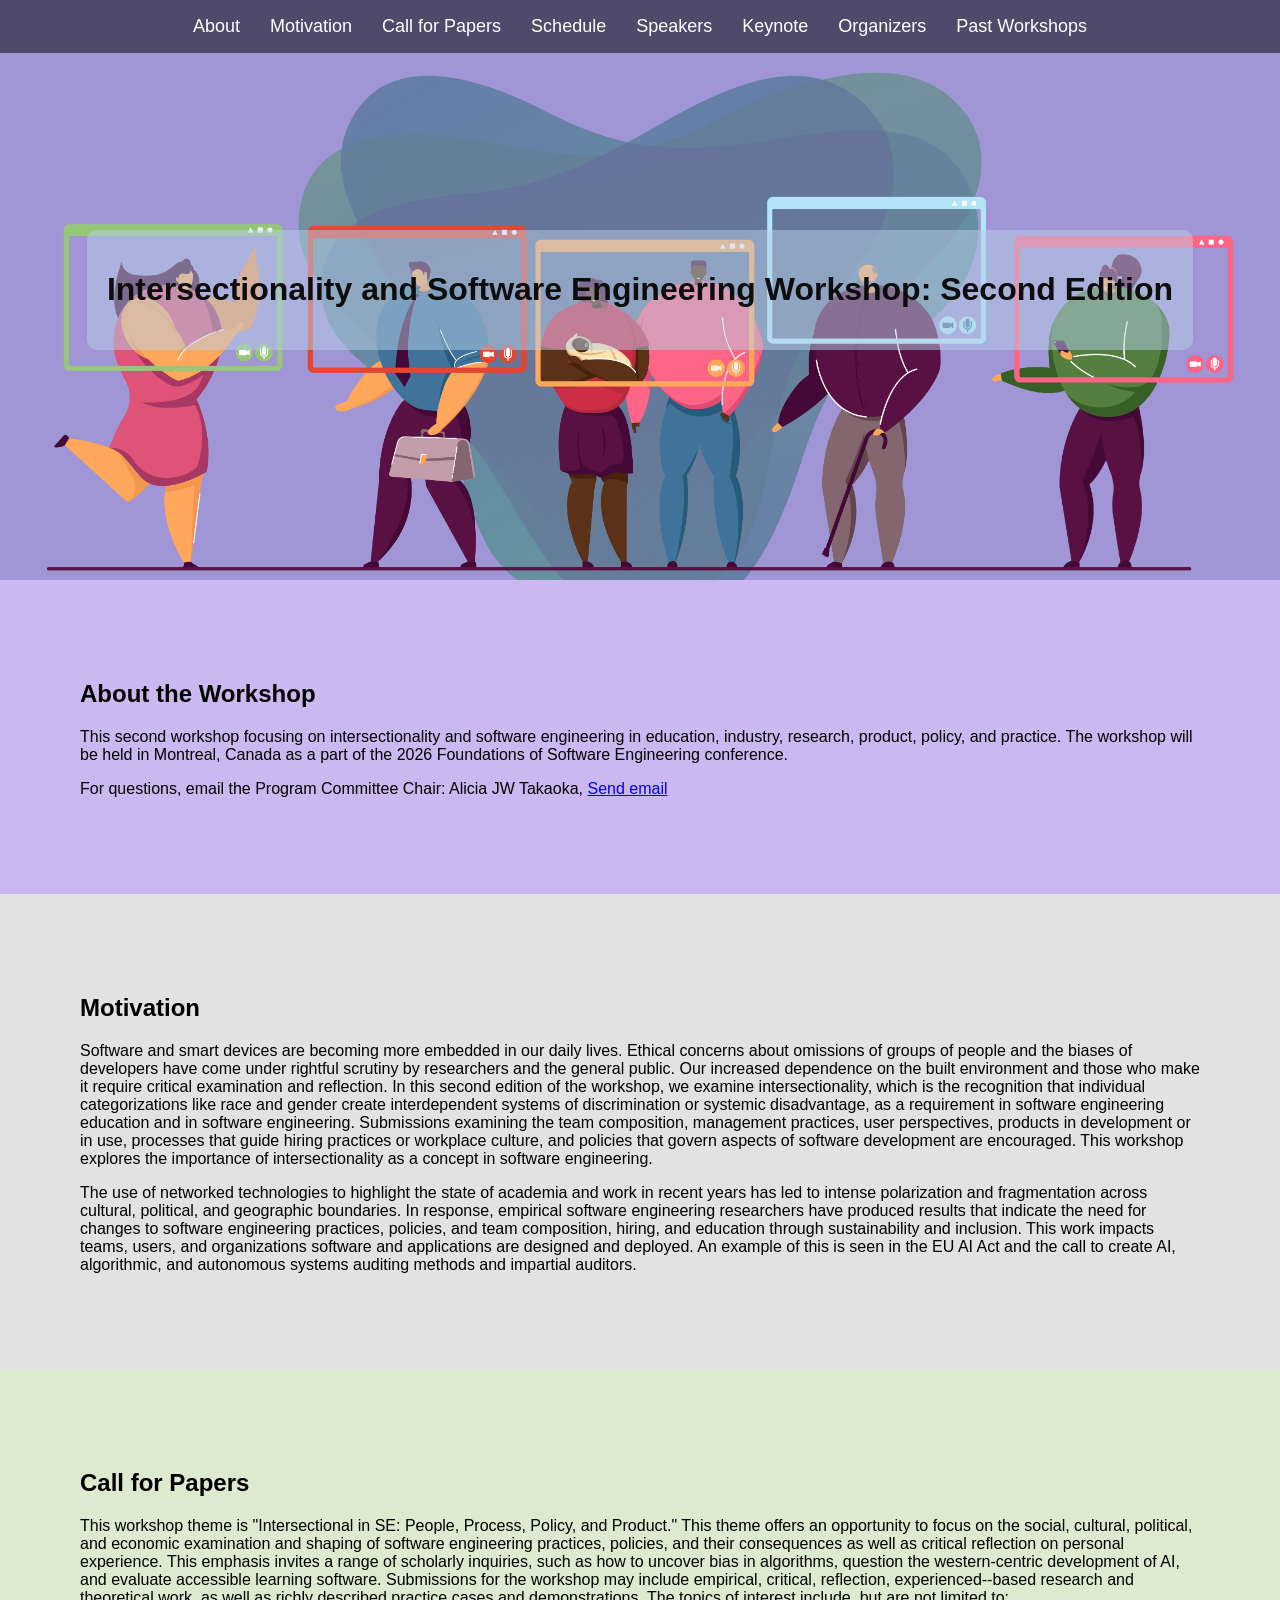
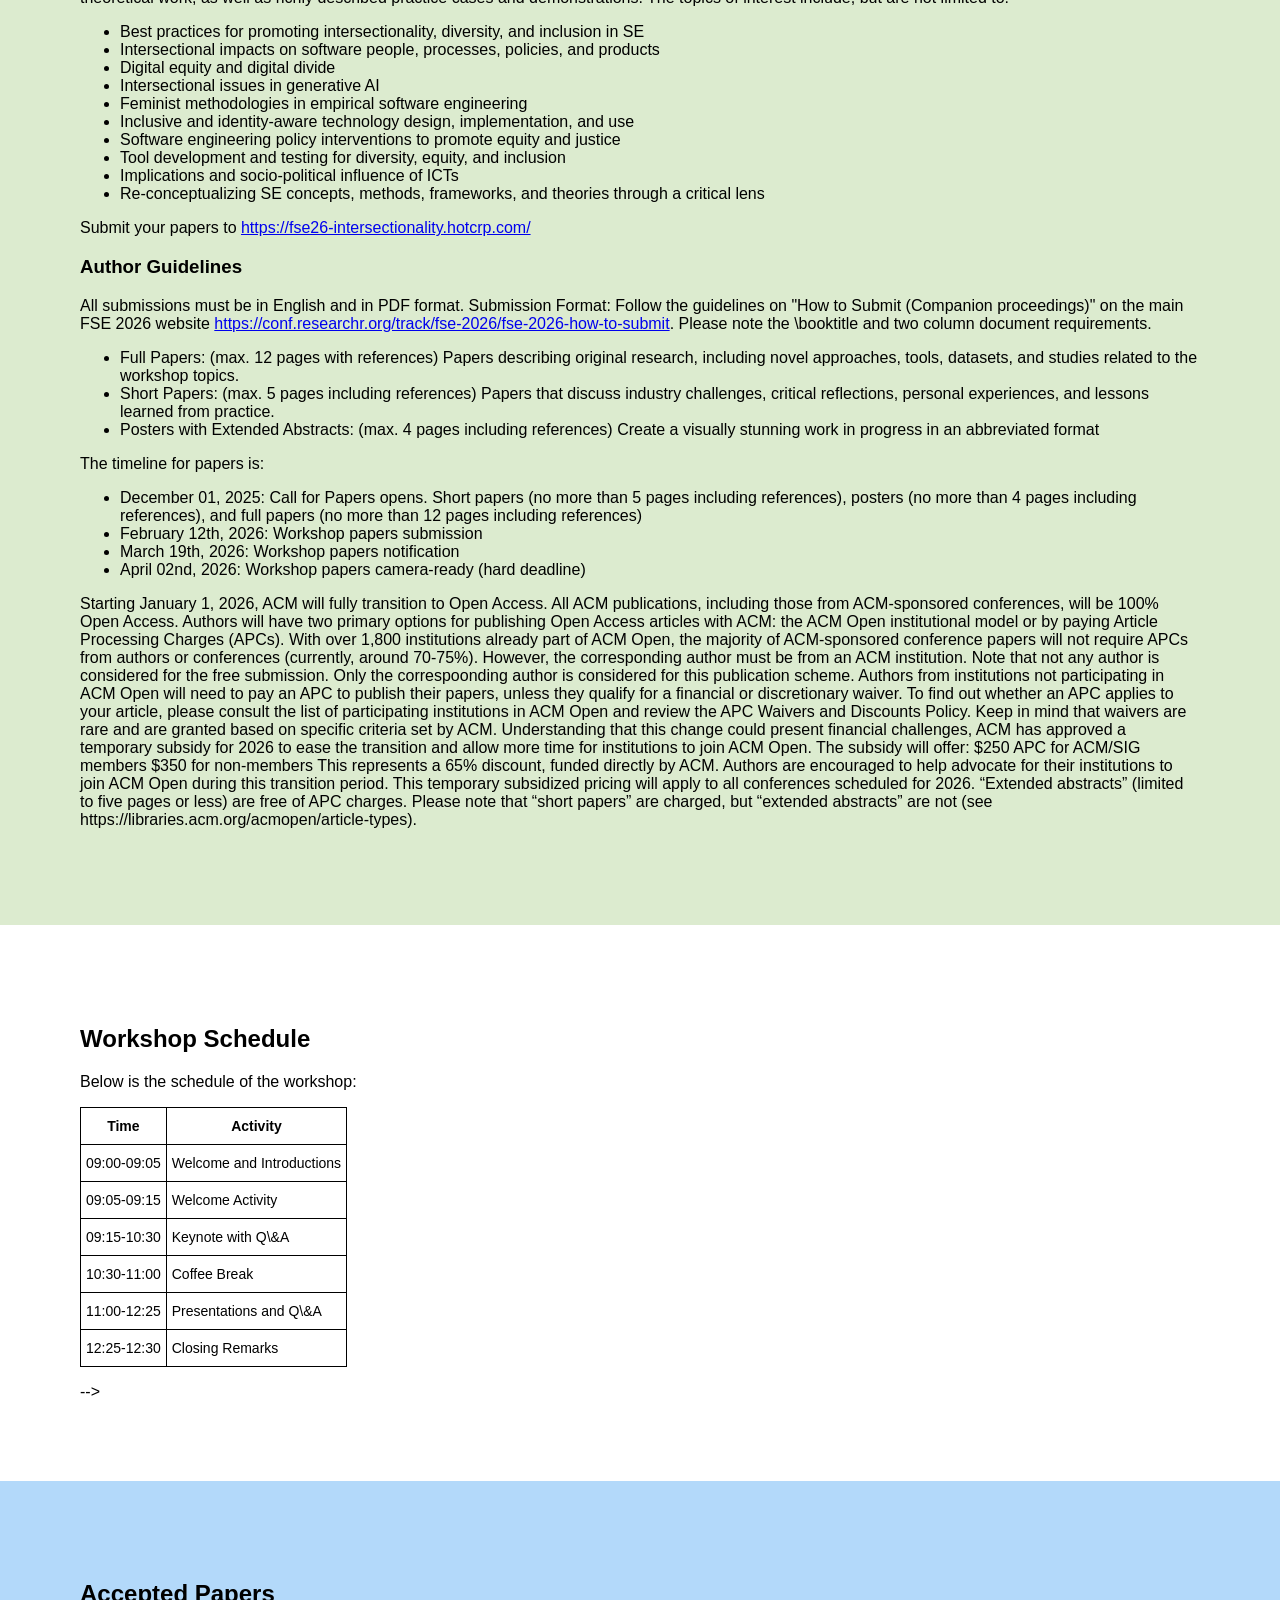
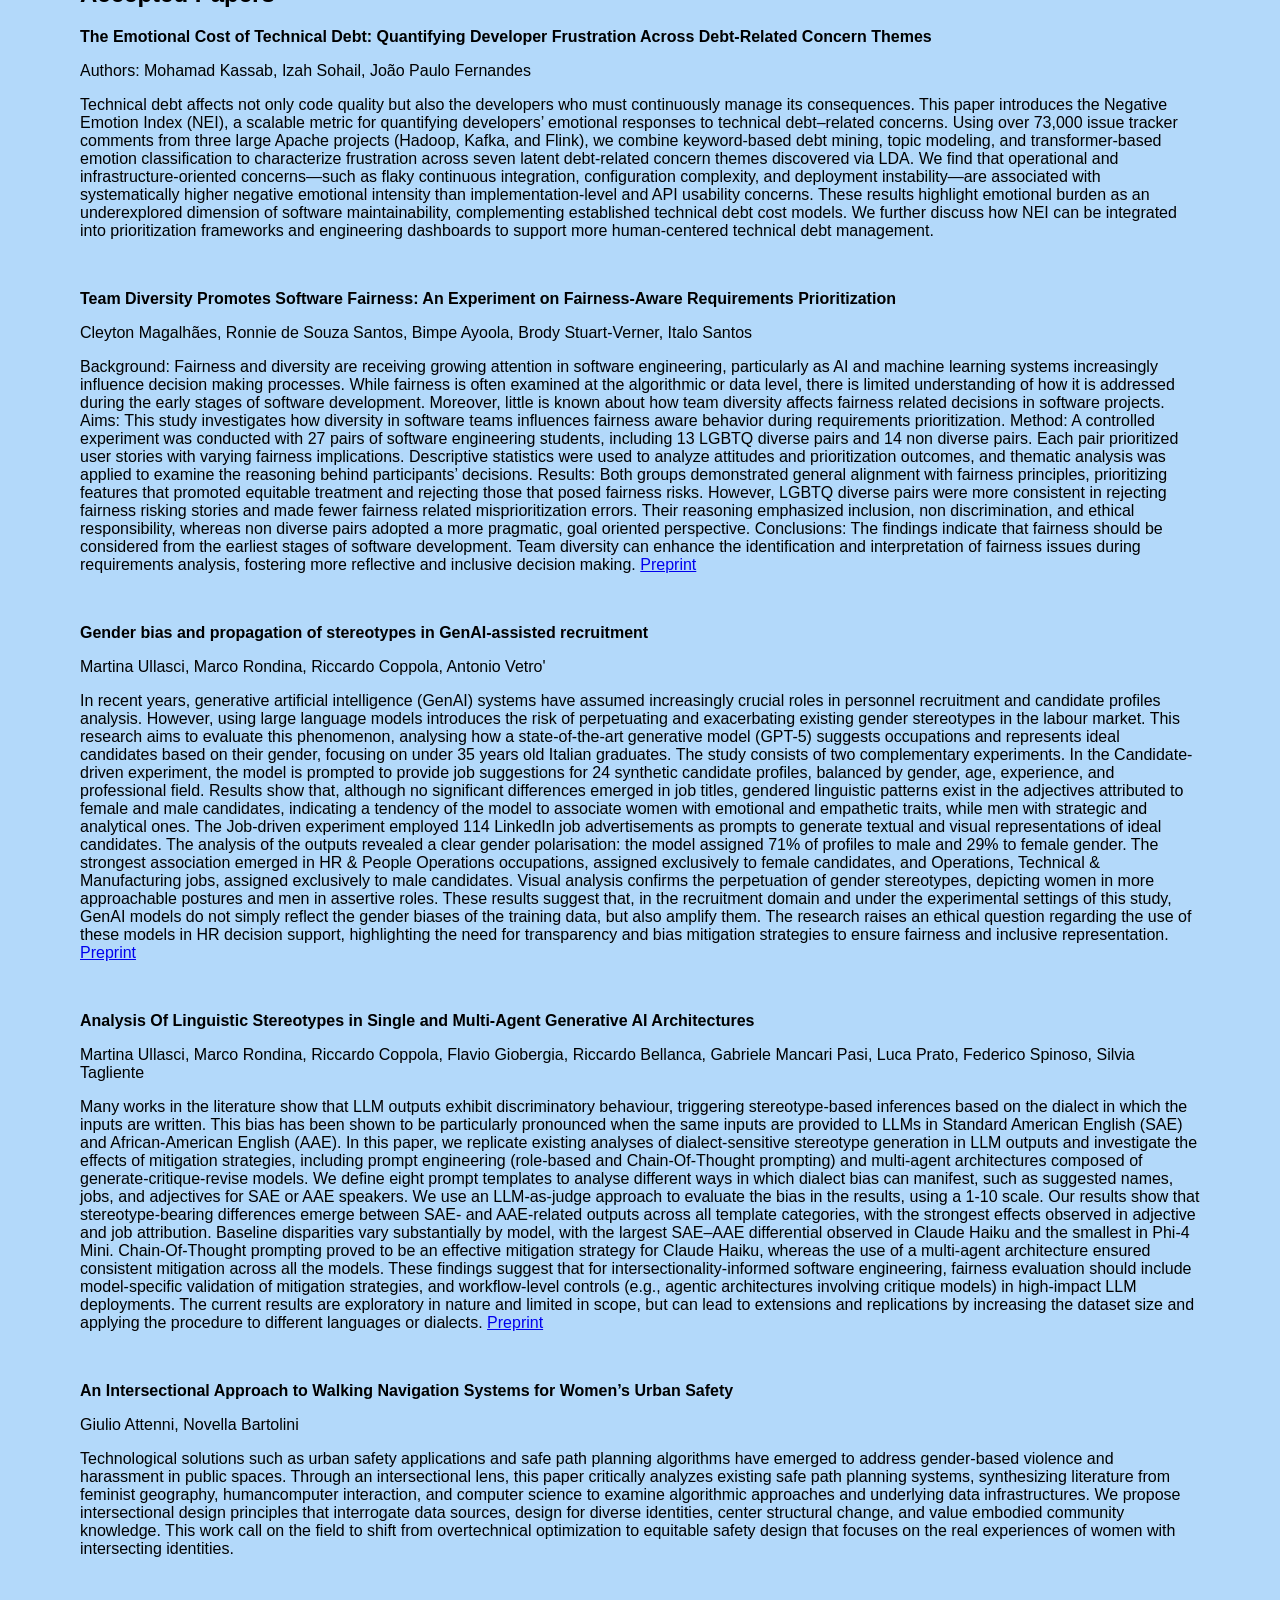
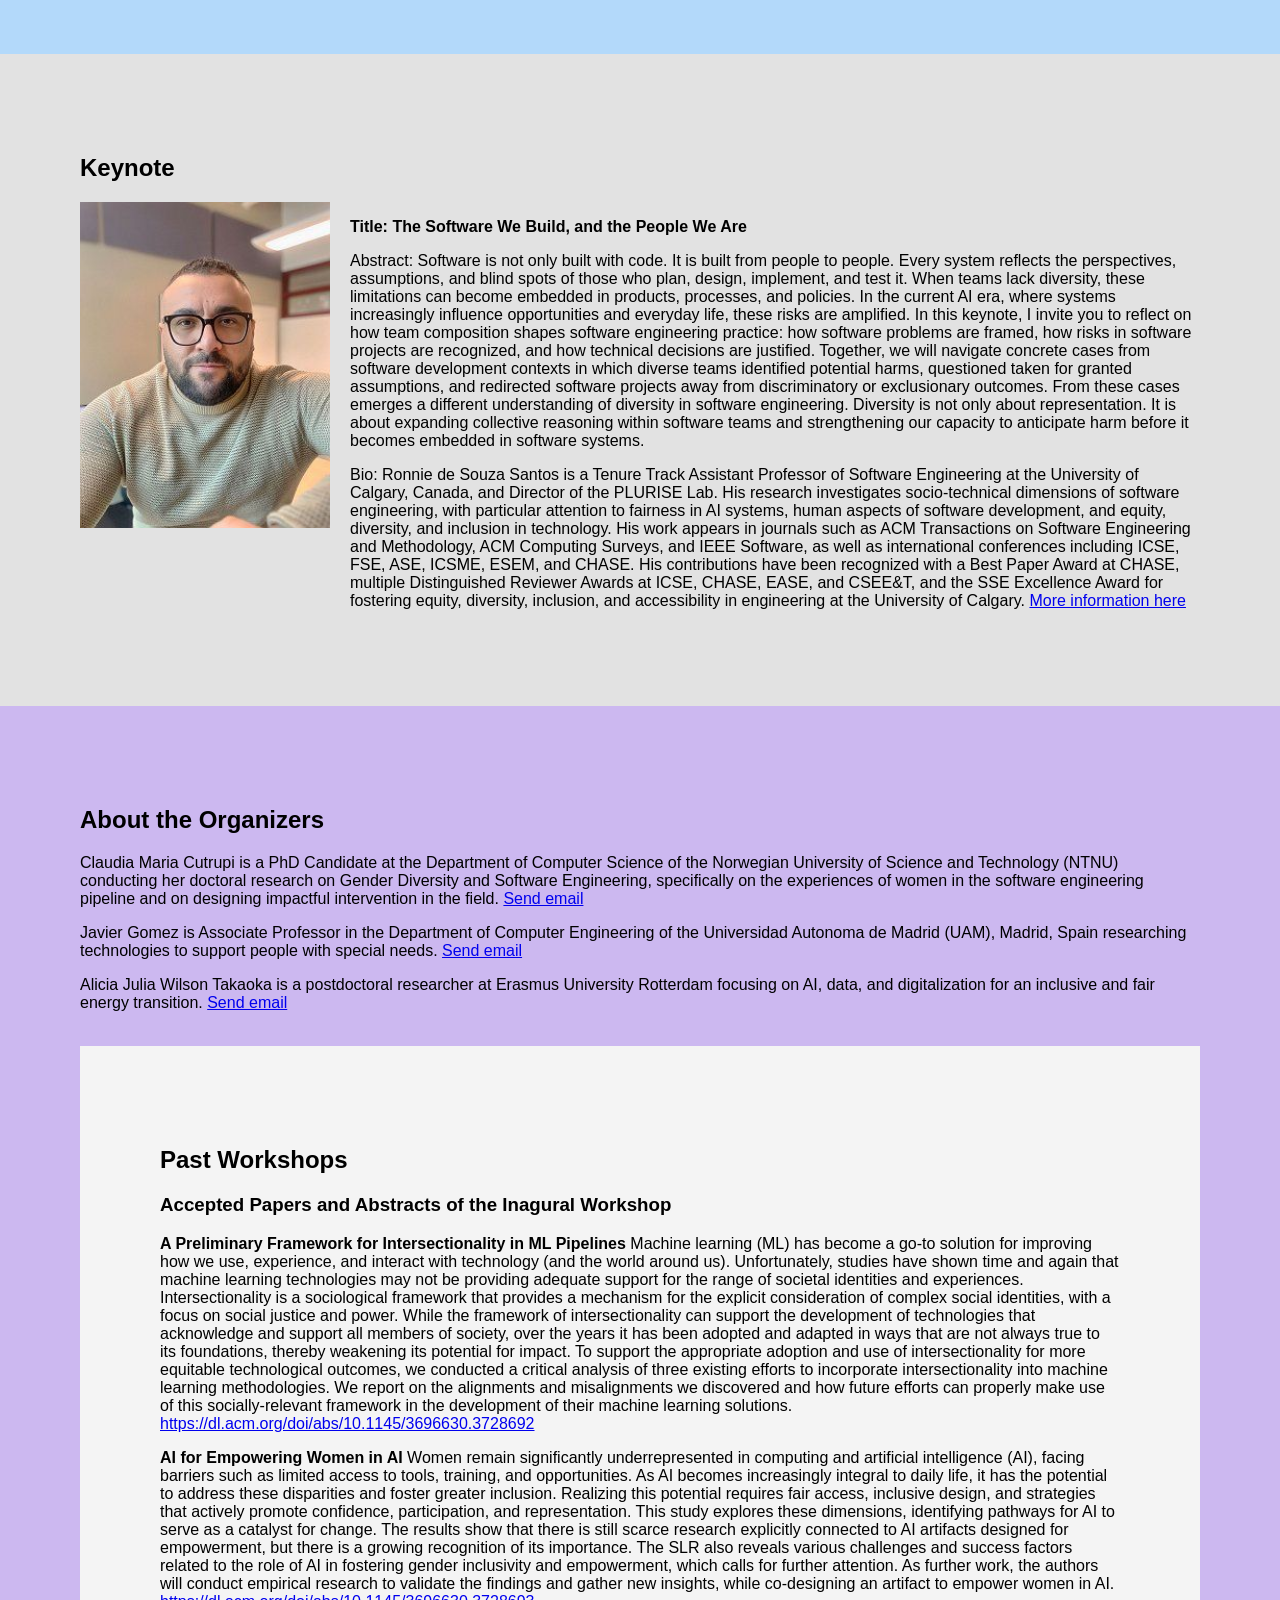
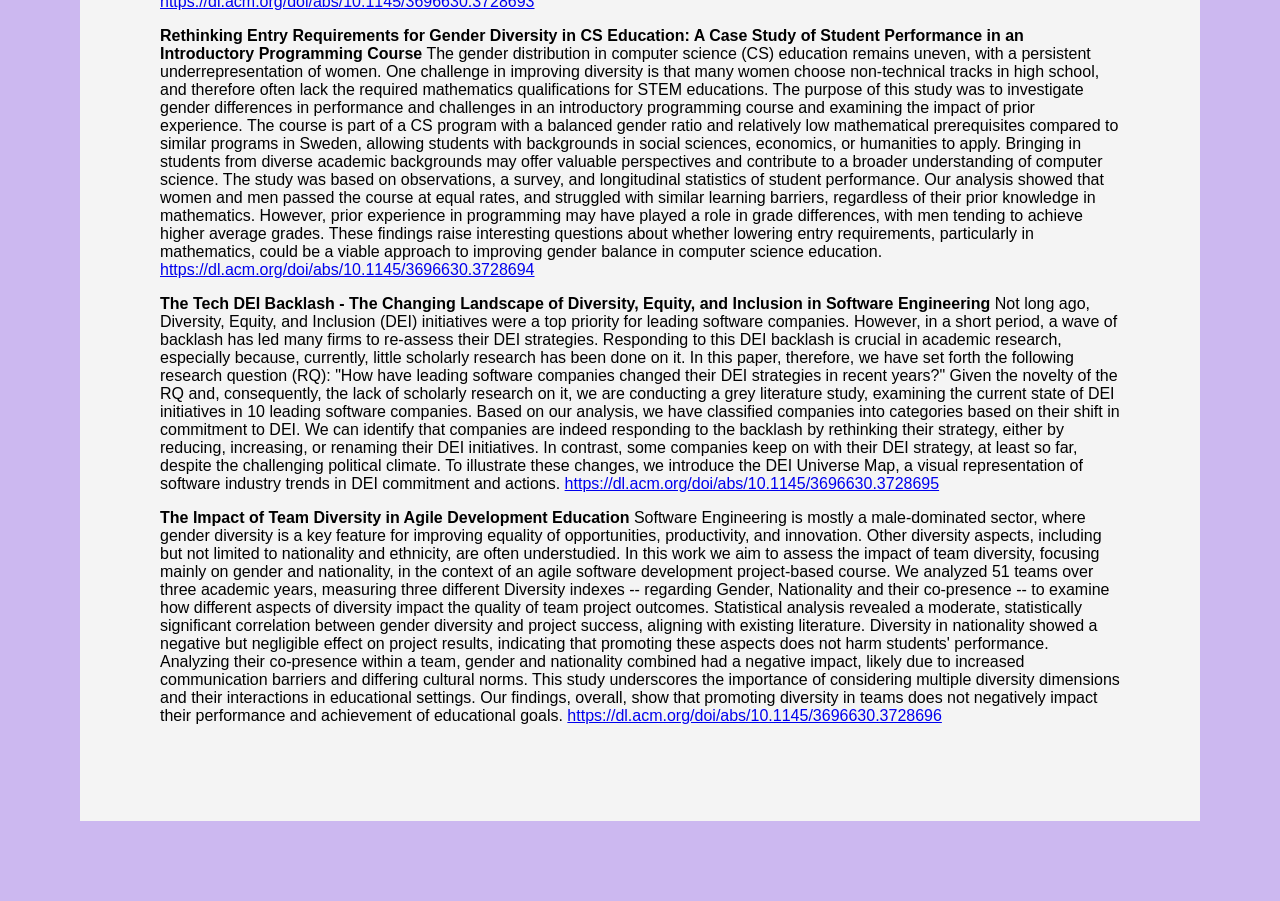
==== commit 47cf93c5: "schedule added" ====
--- a/index.html
+++ b/index.html
@@ -85,8 +85,8 @@
 <!--Schedule-->
     <section id="section4">
         <h2>Workshop Schedule</h2>
-        <p>Coming Soon</p>
-       <!-- <p>Below is the schedule of the workshop:
+     <!--   <p>Coming Soon</p> -->
+        <p>Below is the schedule of the workshop:
             <style type="text/css">
                 .tg  {border-collapse:collapse;border-spacing:0;}
                 .tg td{border-color:black;border-style:solid;border-width:1px;font-family:Arial, sans-serif;font-size:14px;
@@ -103,31 +103,35 @@
                   </tr></thead>
                 <tbody>
                   <tr>
-                    <td class="tg-7zrl">10:00-10:10</td>
+                    <td class="tg-7zrl">09:00-09:05</td>
                     <td class="tg-7zrl">Welcome and Introductions</td>
                   </tr>
                   <tr>
-                    <td class="tg-7zrl">10:10-10:30</td>
+                    <td class="tg-7zrl">09:05-09:15</td>
                     <td class="tg-7zrl">Welcome Activity</td>
                   </tr>
-                  <tr>
+                   <tr>
+                    <td class="tg-7zrl">09:15-10:30</td>
+                    <td class="tg-7zrl">Keynote with Q\&A</td>
+                  </tr>
+                    <tr>
                     <td class="tg-7zrl">10:30-11:00</td>
-                    <td class="tg-7zrl">Long Break</td>
-                  </tr>
-                  <tr>
-                    <td class="tg-7zrl">11:00-12:00</td>
-                    <td class="tg-7zrl">Presentations and Q\&A, Group 1</td>
-                  </tr>
-                  <tr>
+                    <td class="tg-7zrl">Coffee Break</td>
+                  </tr>
+                  <tr>
+                    <td class="tg-7zrl">11:00-12:25</td>
+                    <td class="tg-7zrl">Presentations and Q\&A</td>
+                  </tr>
+              <!--    <tr>
                     <td class="tg-7zrl">12:00-12:10</td>
                     <td class="tg-7zrl">Short Break</td>
                   </tr>
                   <tr>
                     <td class="tg-7zrl">12:10-12:50</td>
                     <td class="tg-7zrl">Presentation and Q\&A, Group 2</td>
-                  </tr>
-                  <tr>
-                    <td class="tg-7zrl">12:50-13:00</td>
+                  </tr> -->
+                  <tr>
+                    <td class="tg-7zrl">12:25-12:30</td>
                     <td class="tg-7zrl">Closing Remarks</td>
                   </tr>
                 </tbody>
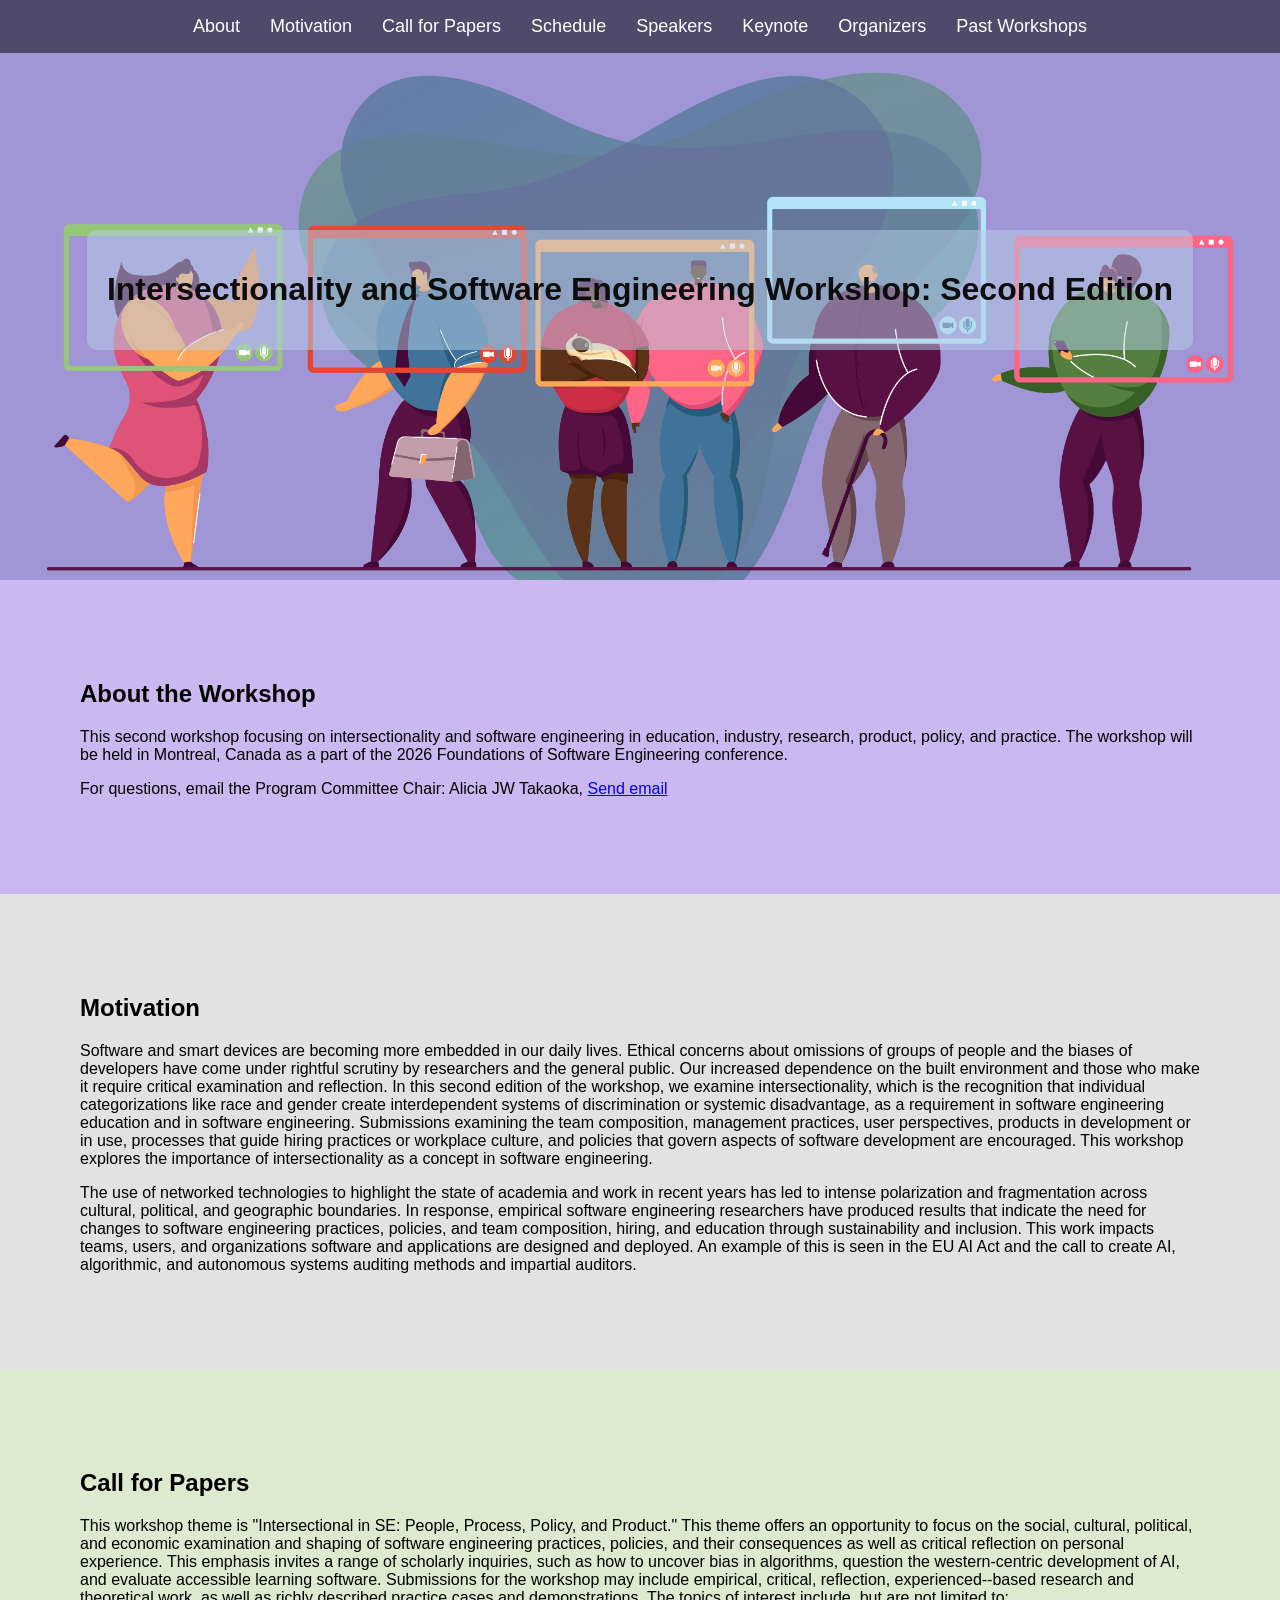
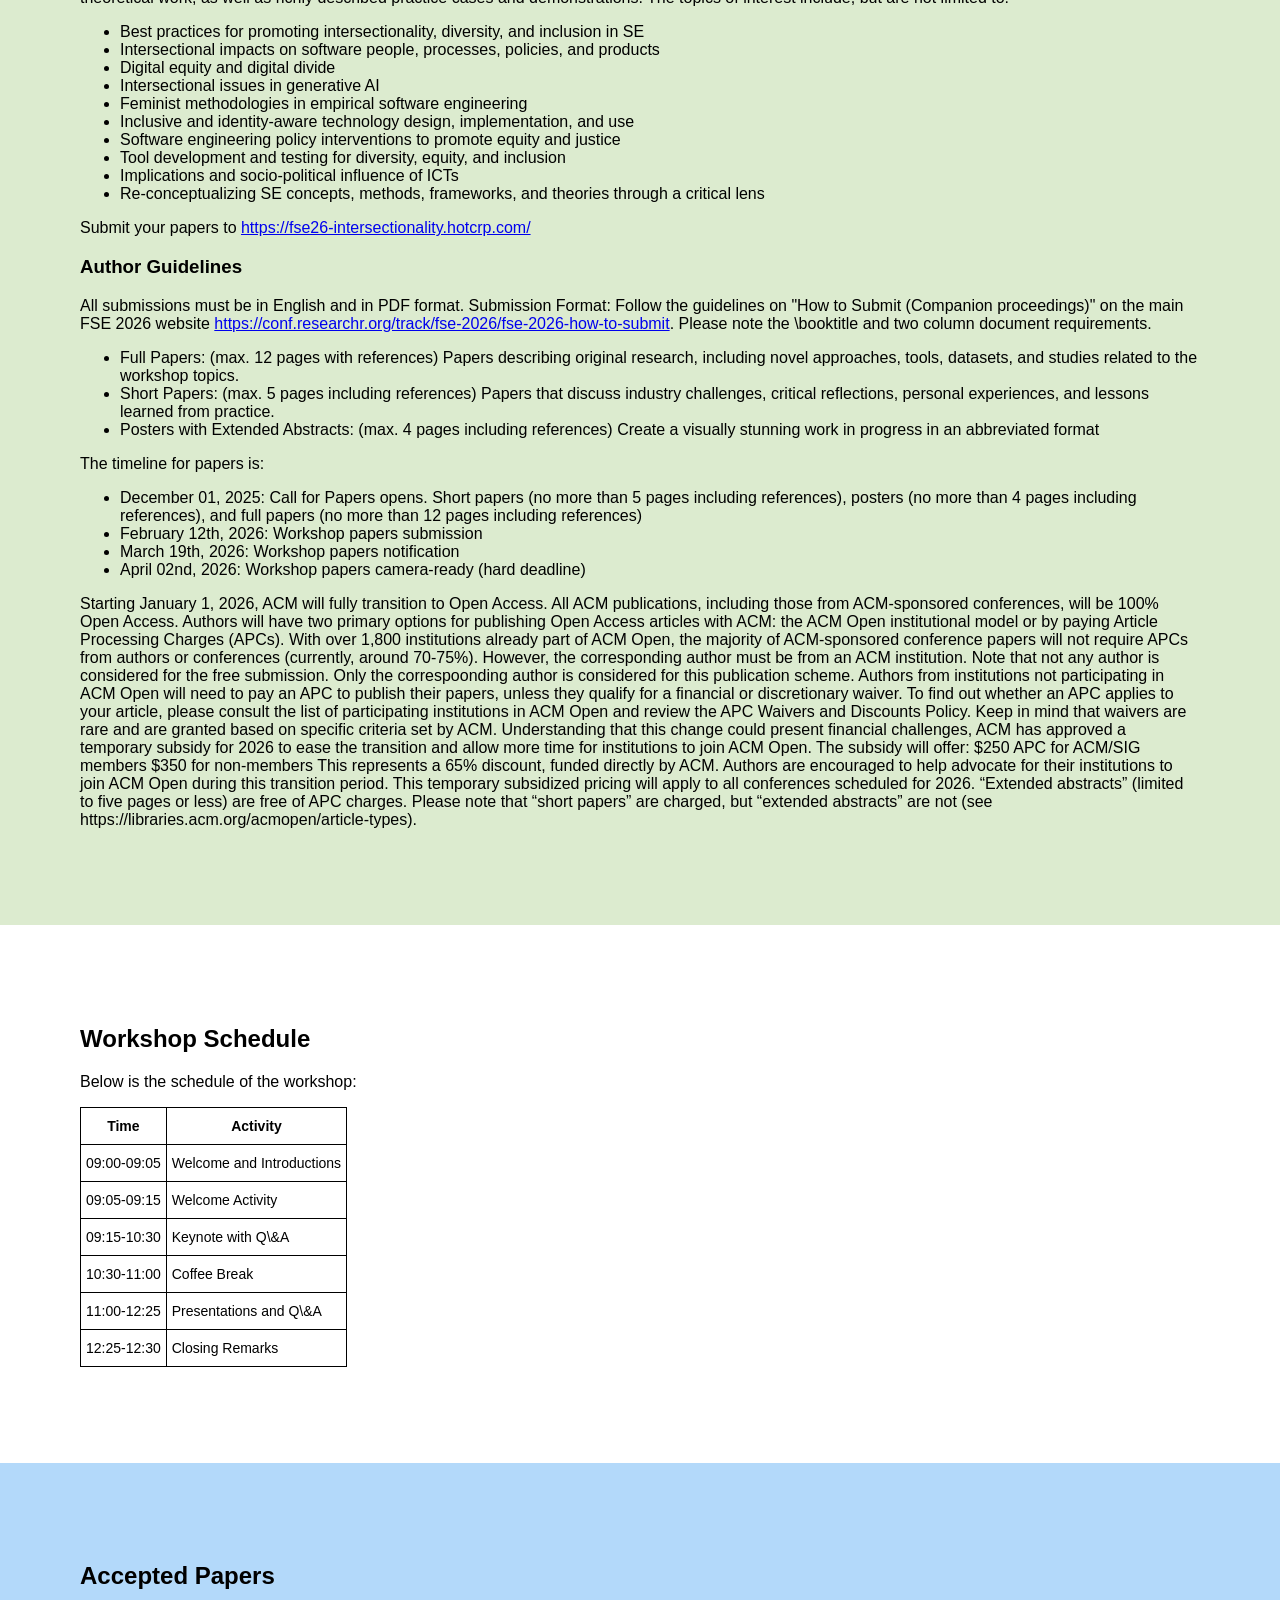
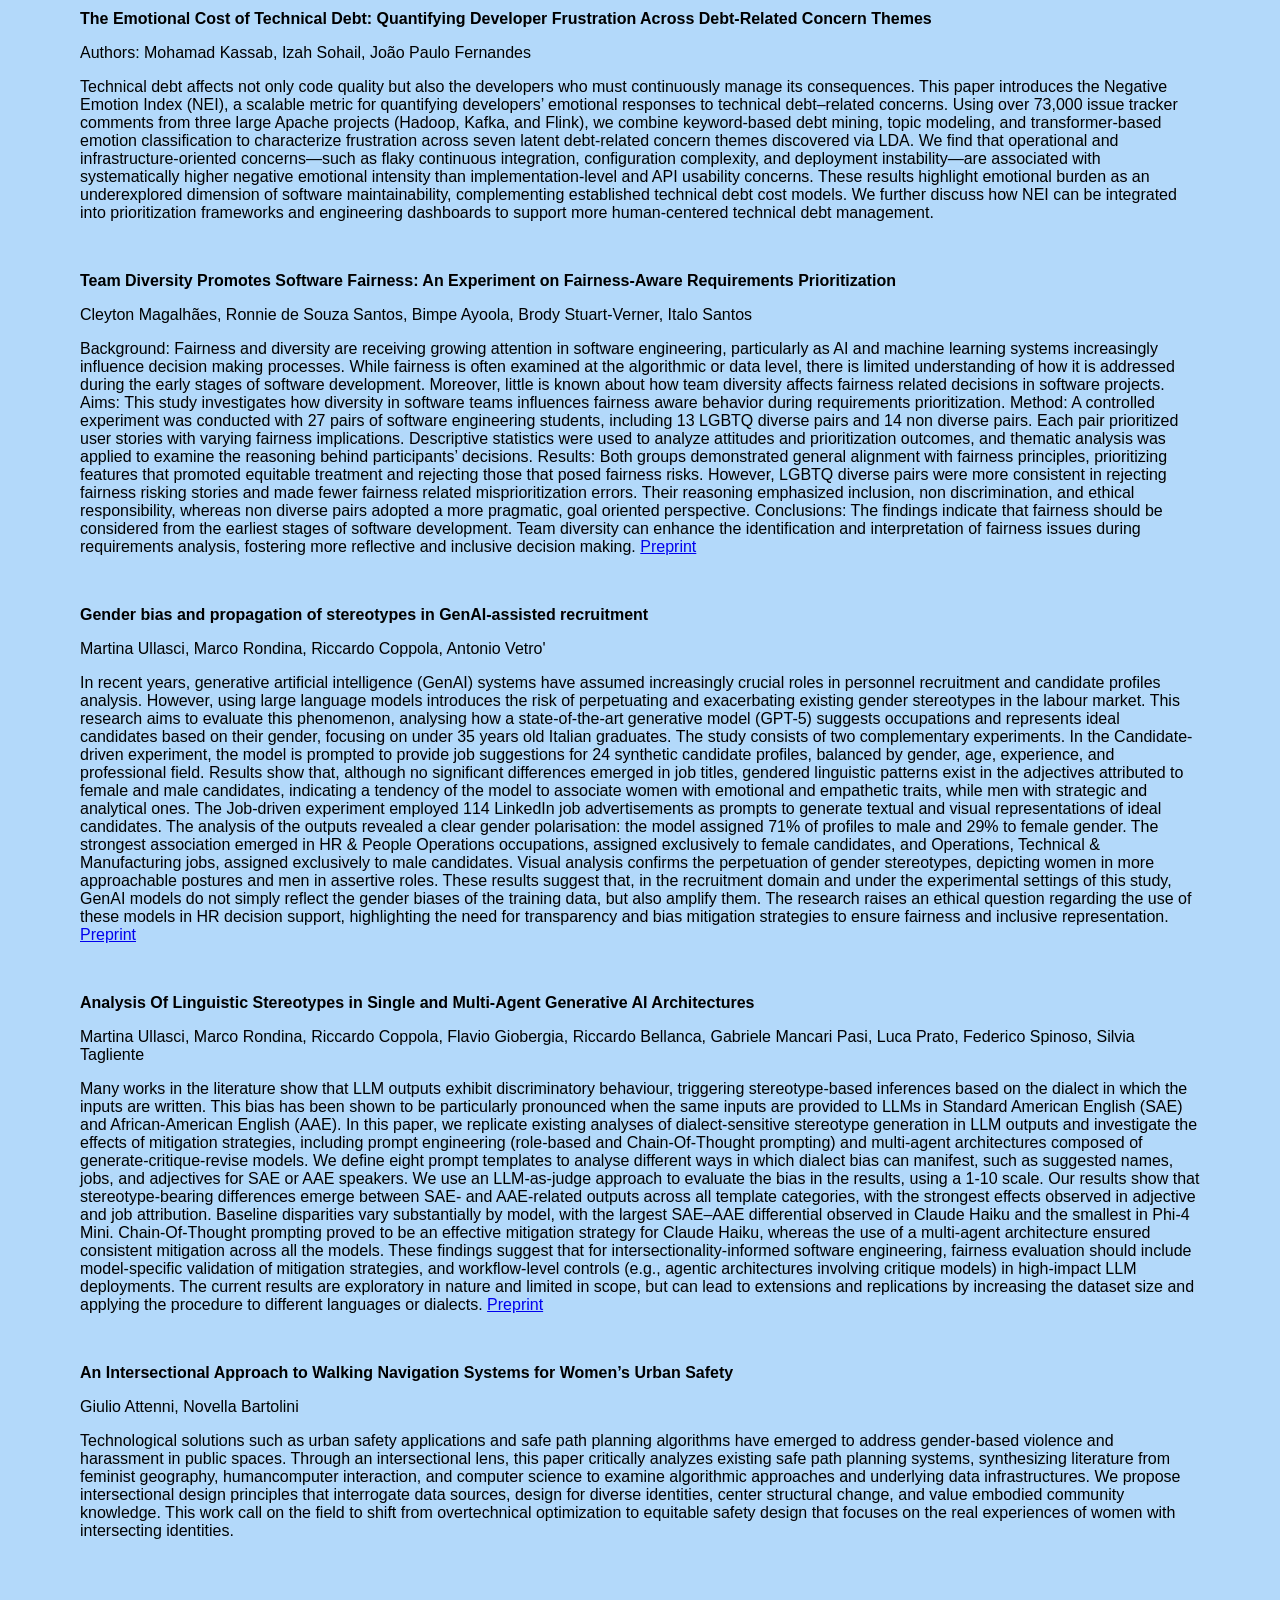
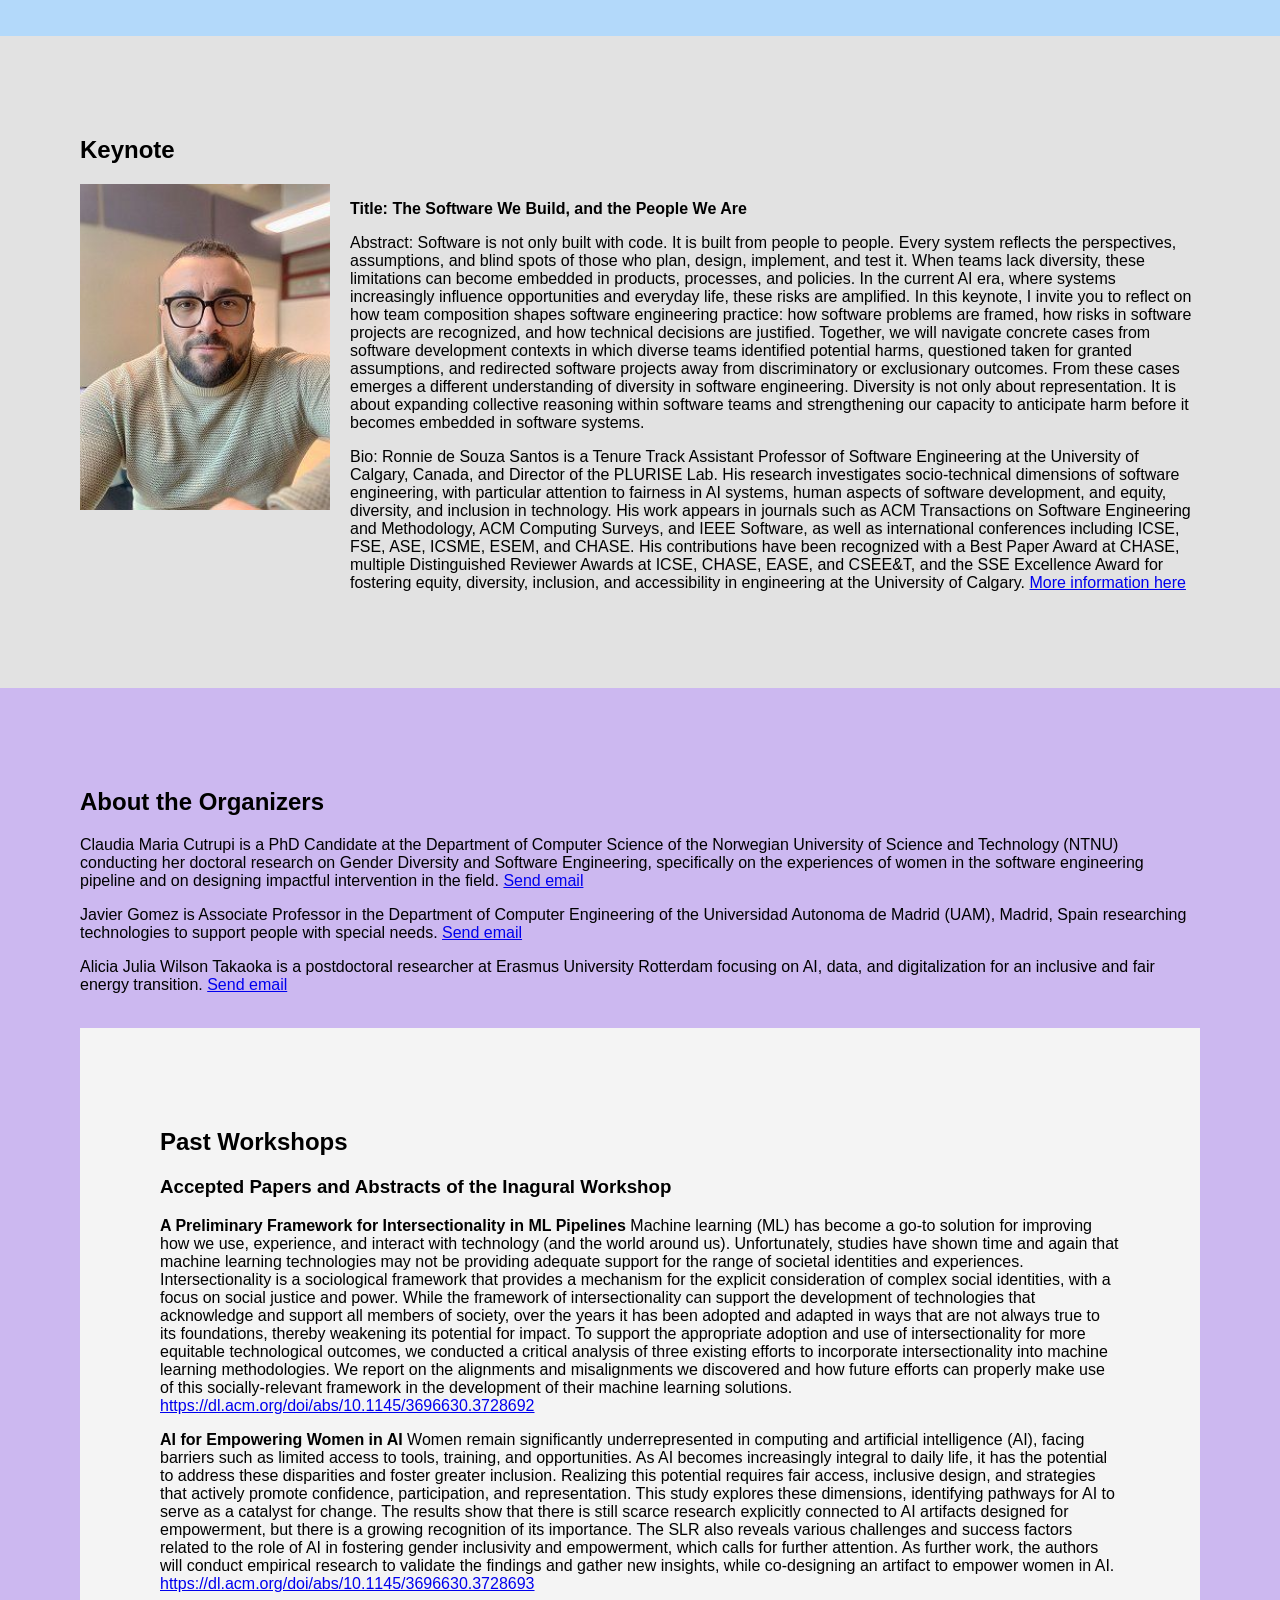
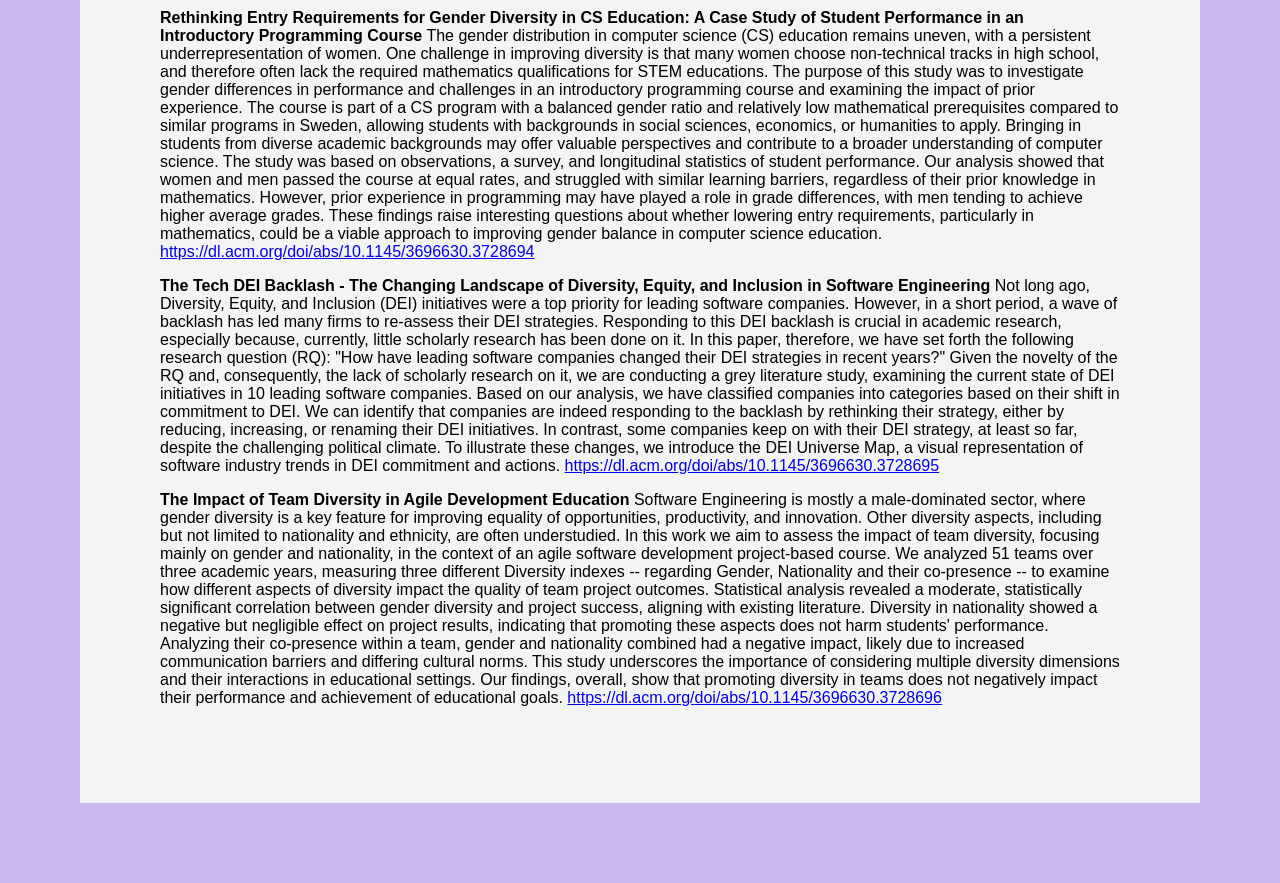
==== commit 93e725c1: "Update print statement from 'Hello' to 'Goodbye'" ====
--- a/index.html
+++ b/index.html
@@ -136,7 +136,7 @@
                   </tr>
                 </tbody>
                 </table>
-        </p> -->
+        </p> 
         </section>
 
         <!--Accepted Papers Table and Abstracts-->
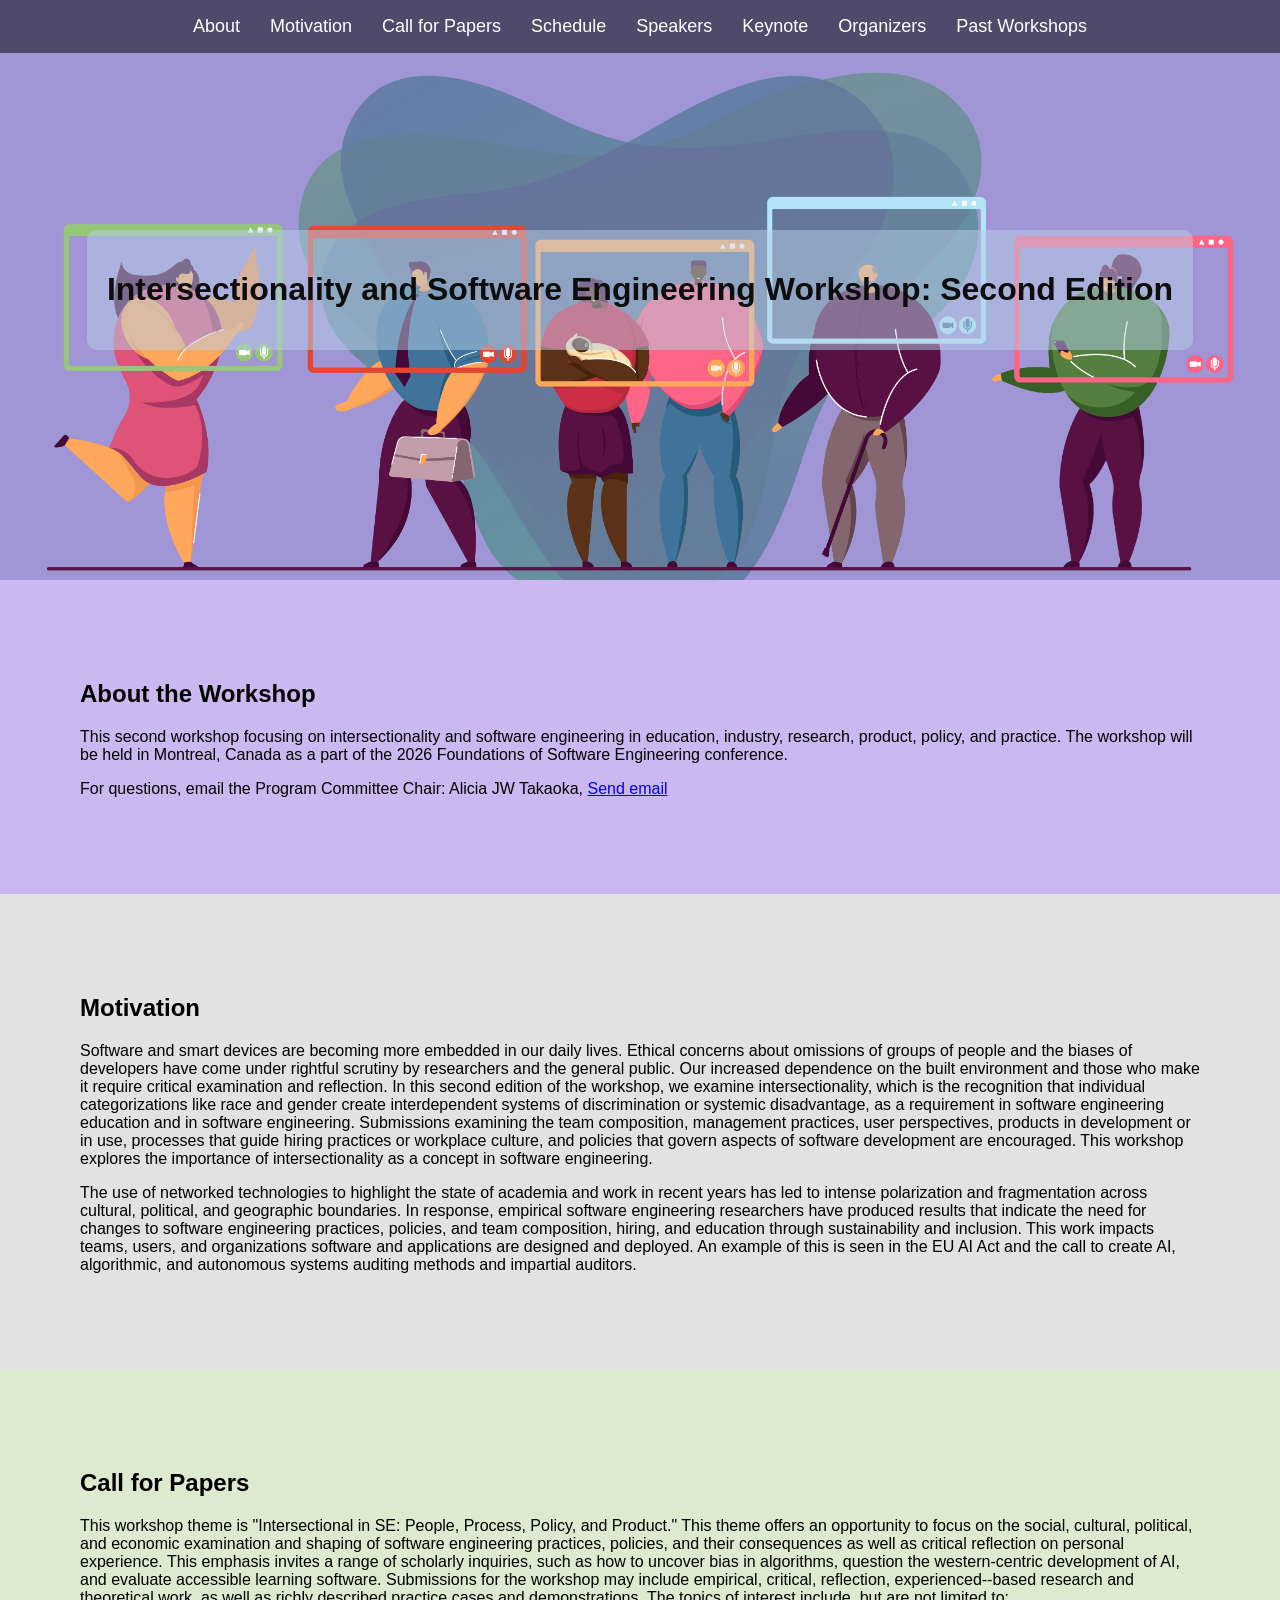
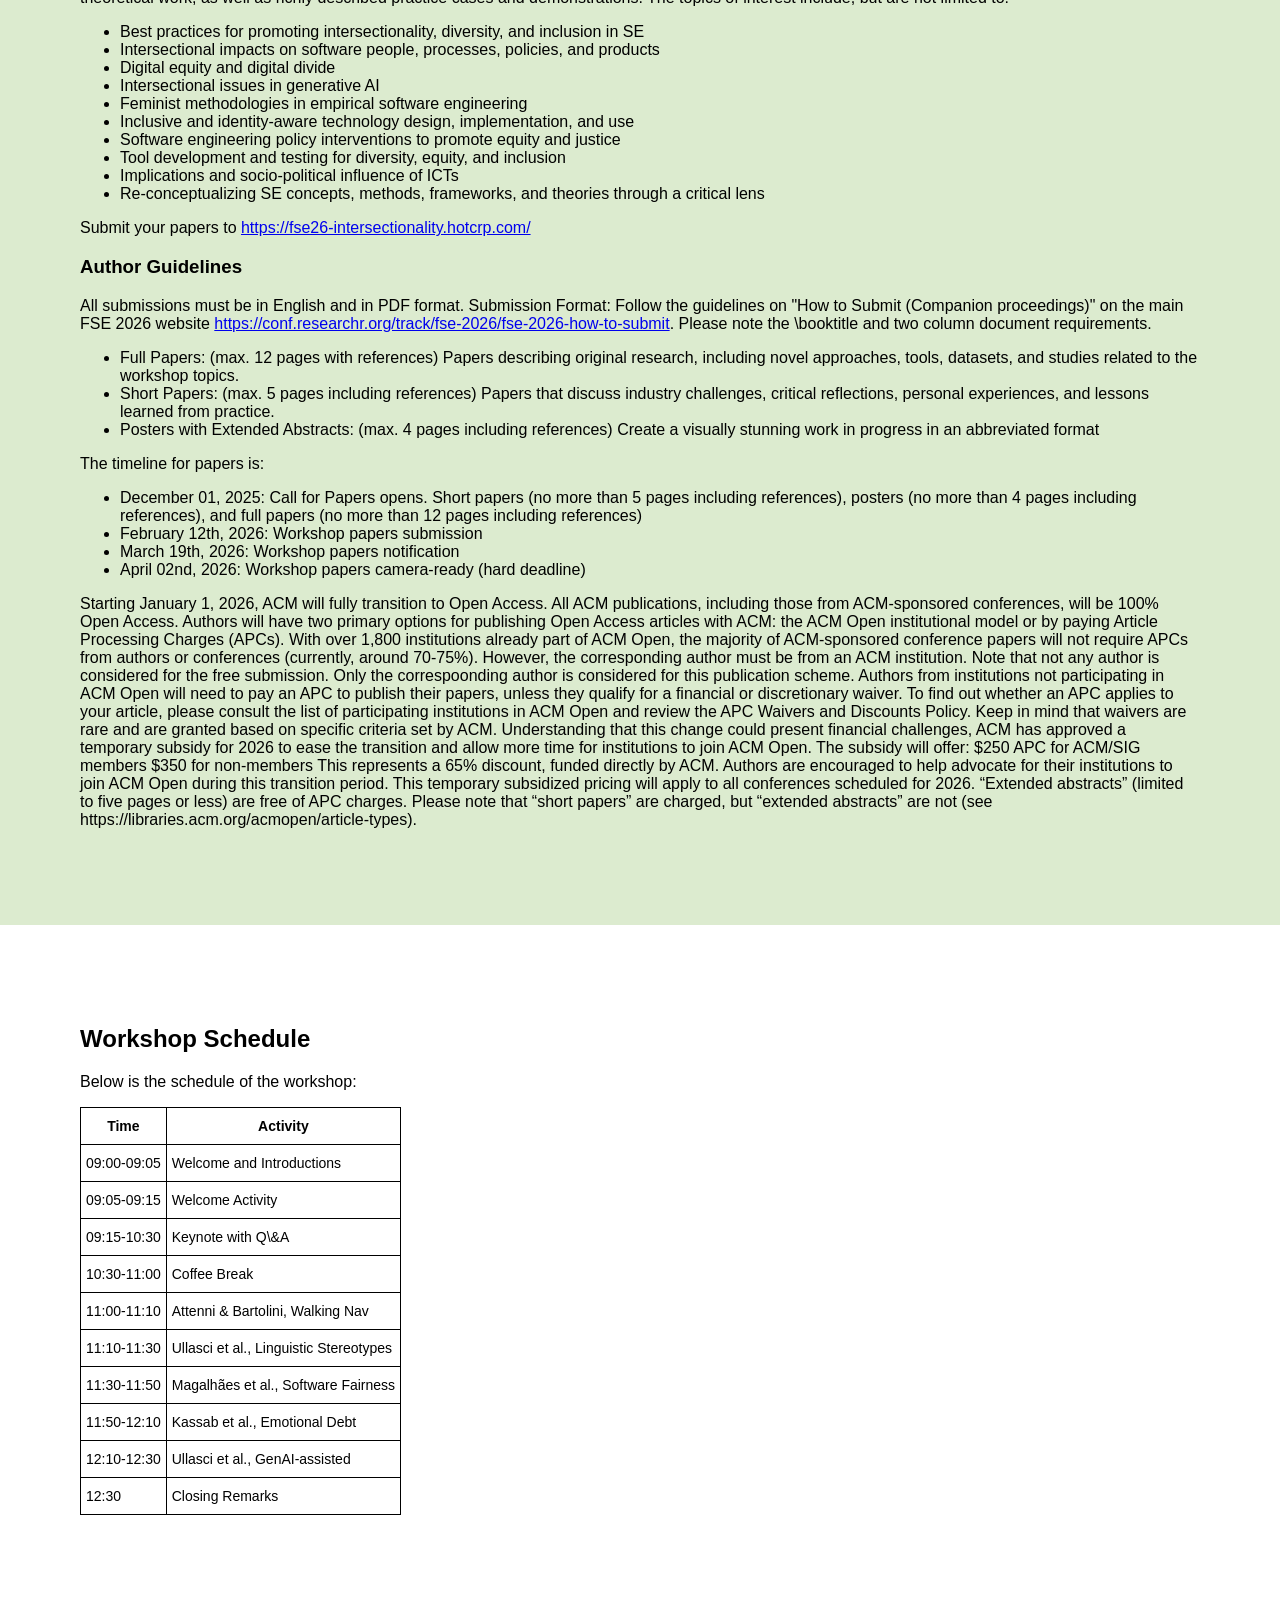
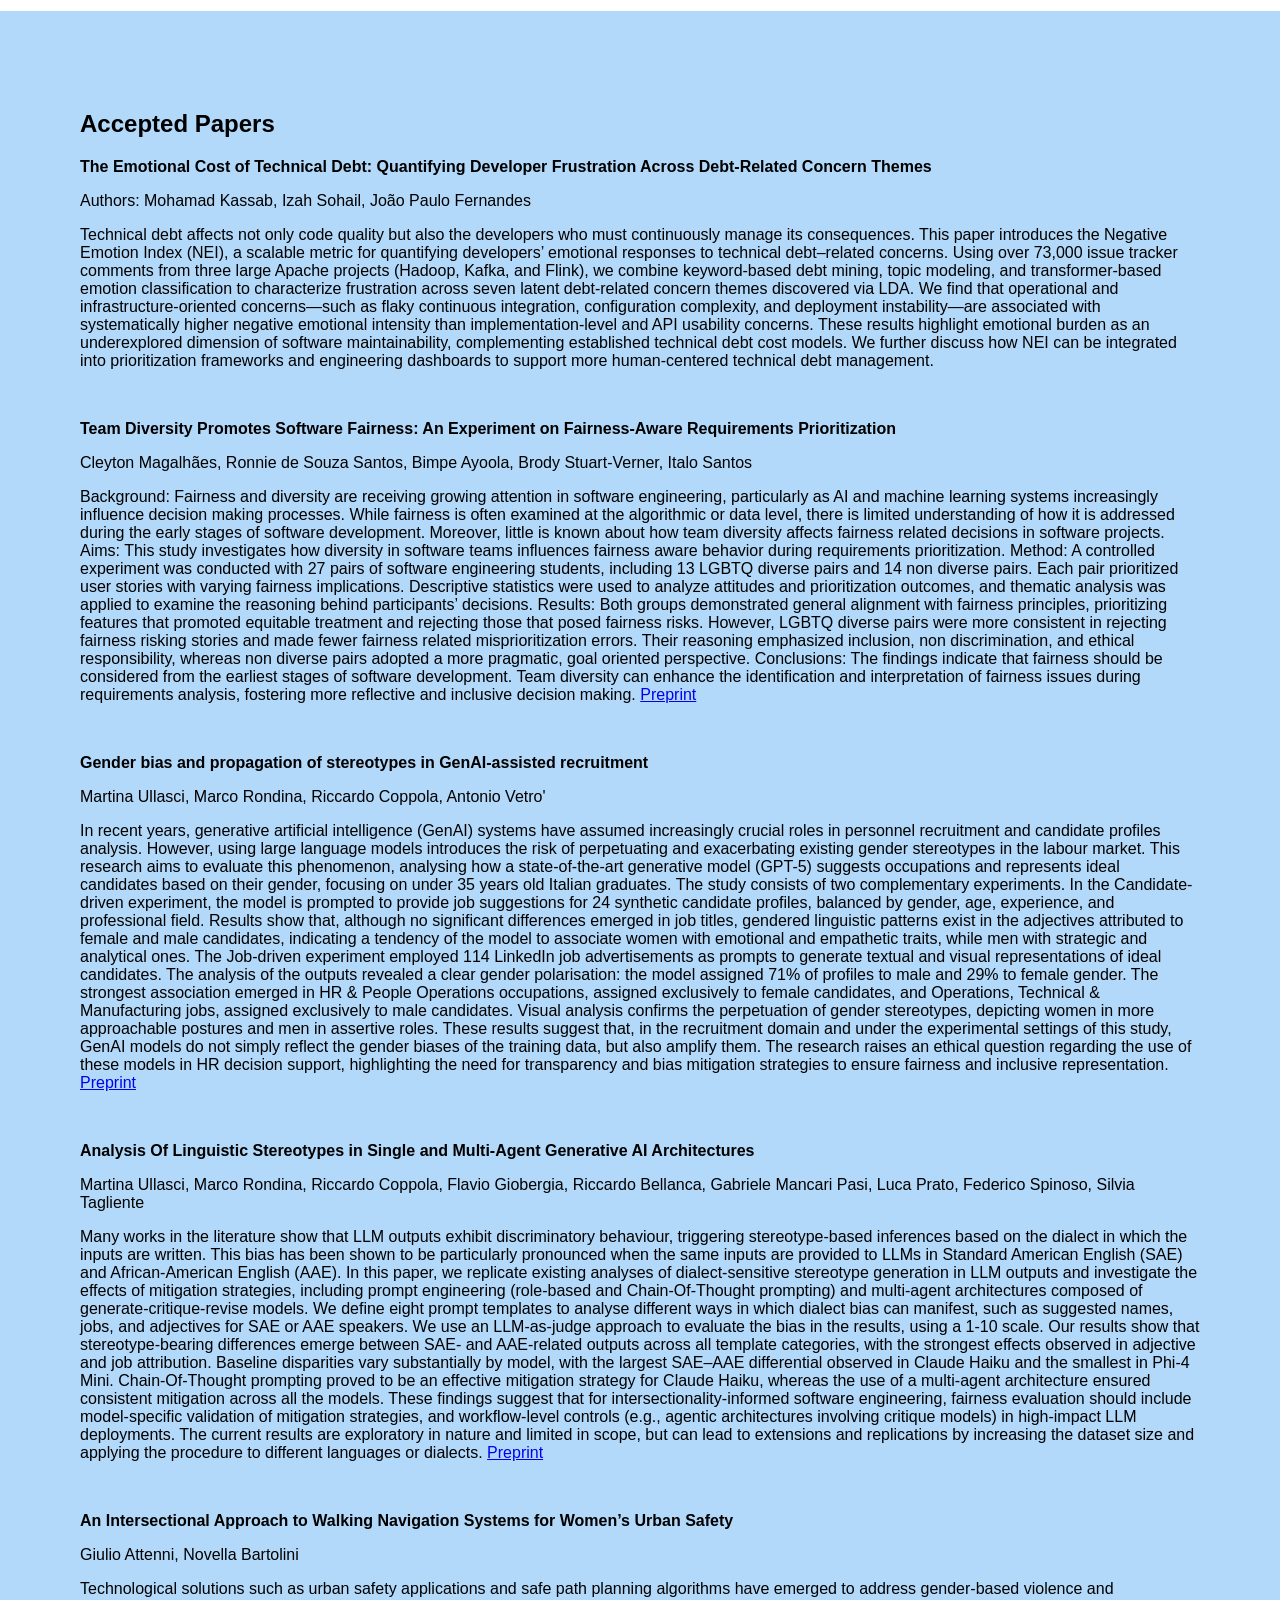
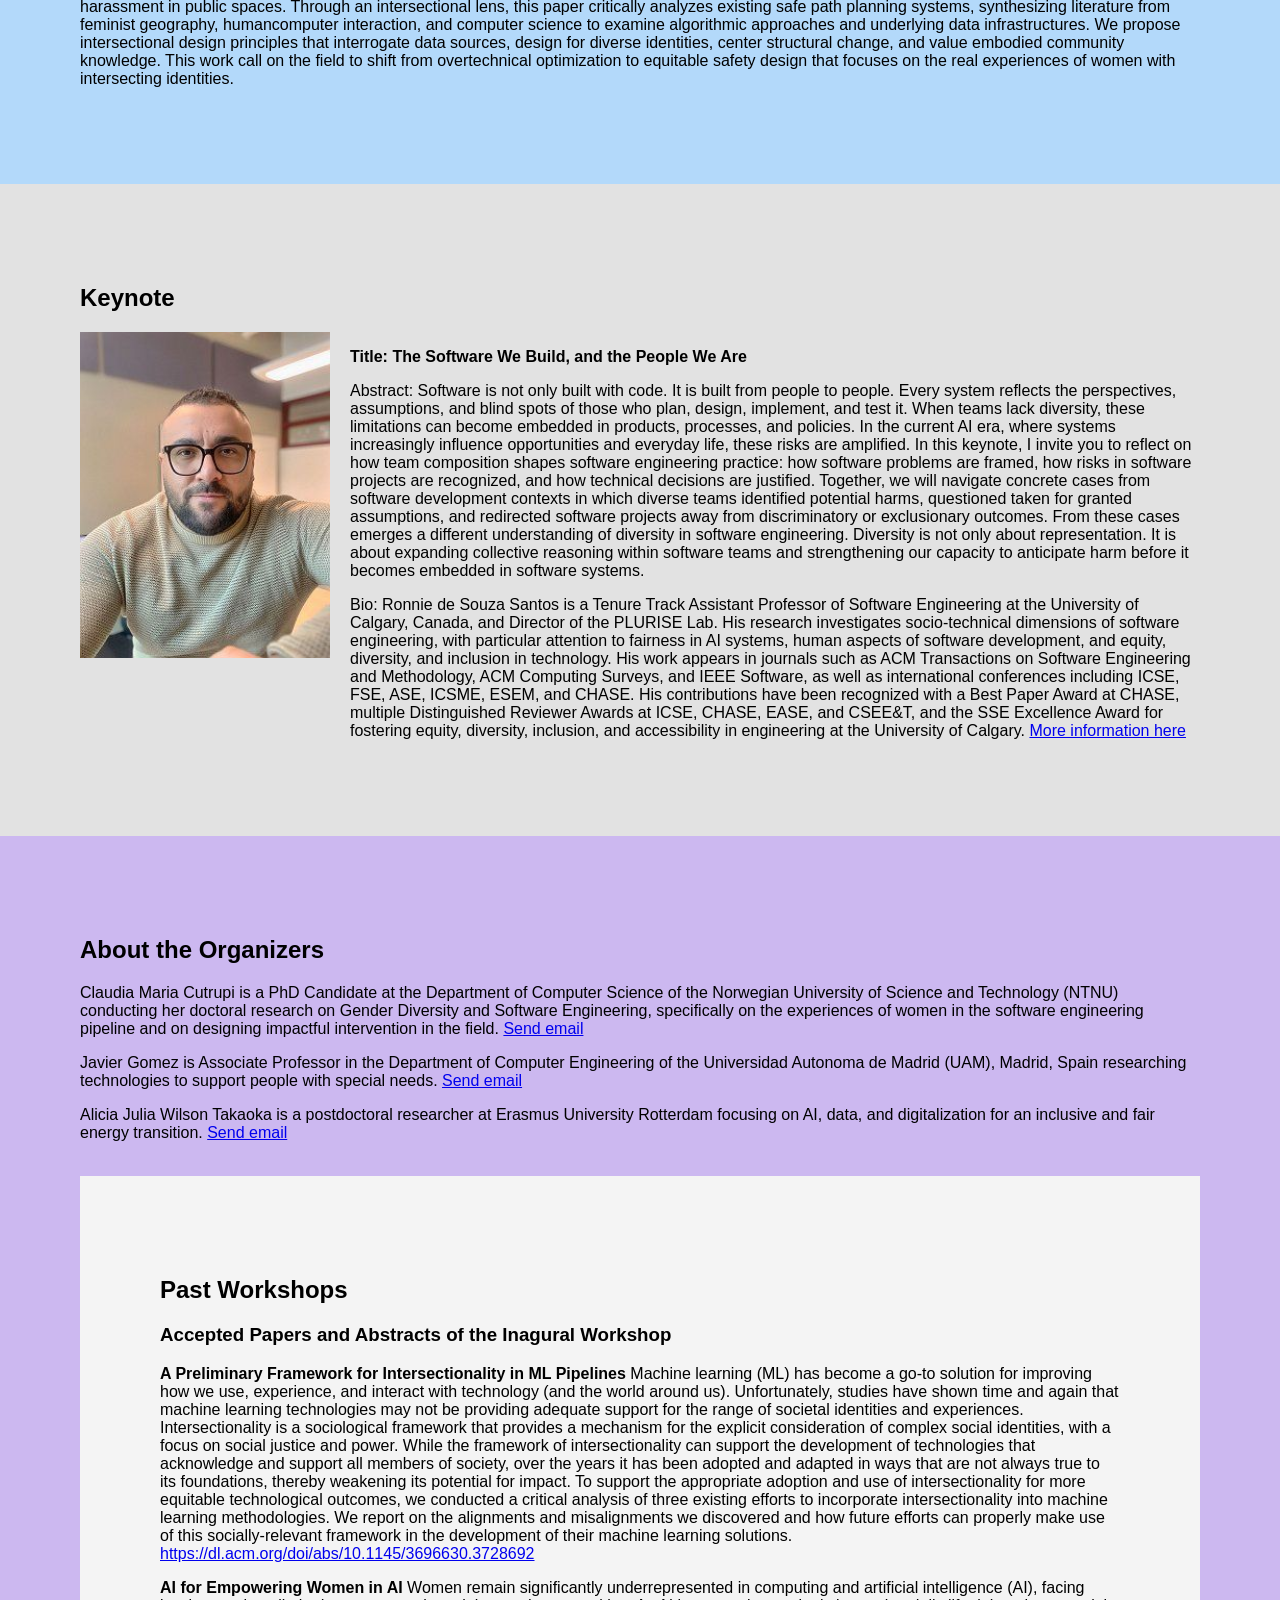
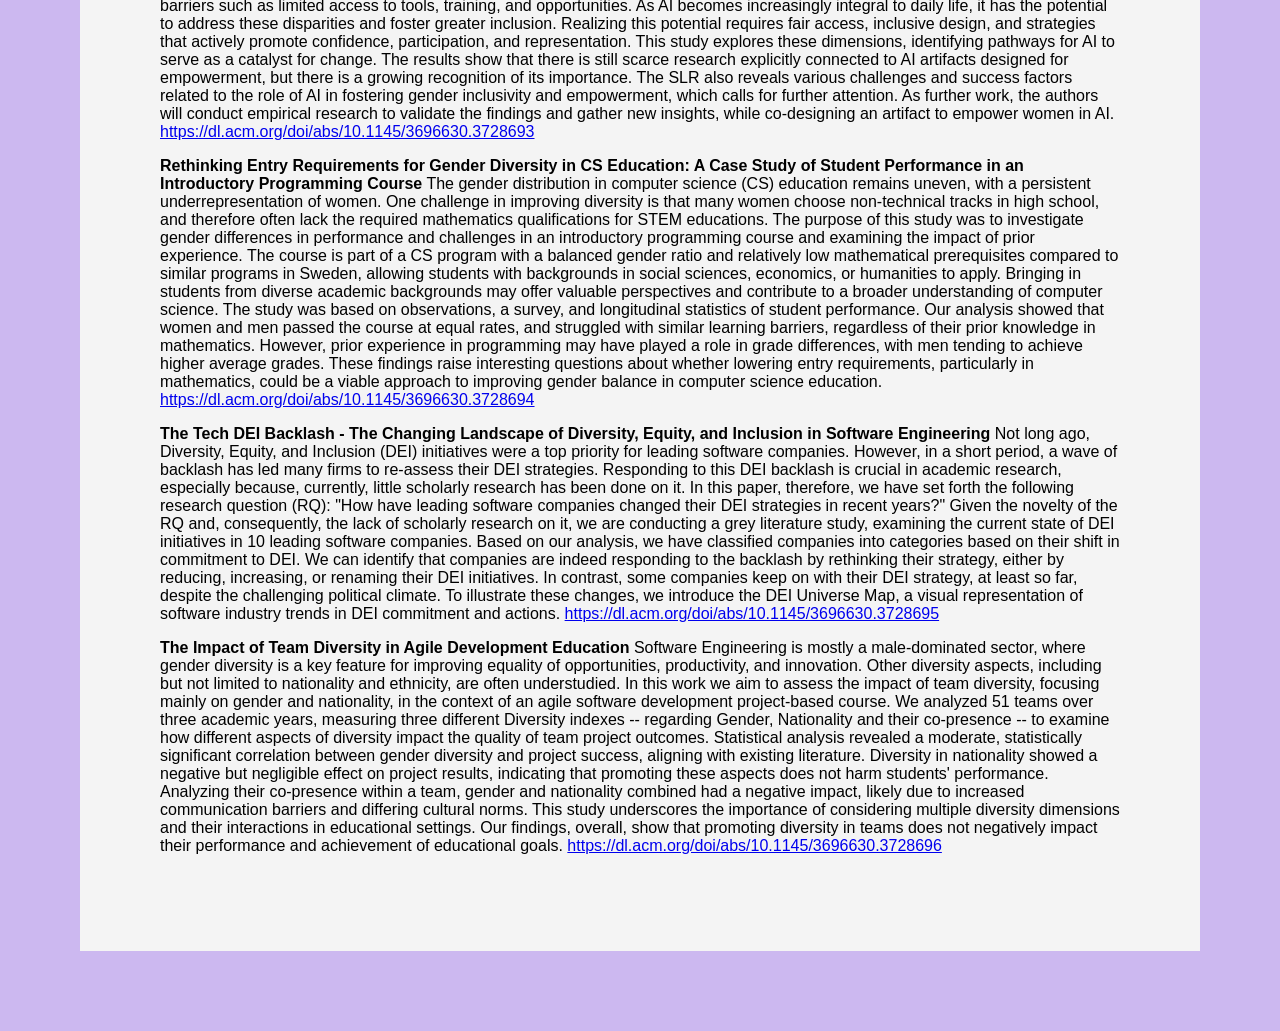
==== commit f270c451: "table update round 3" ====
--- a/index.html
+++ b/index.html
@@ -119,8 +119,24 @@
                     <td class="tg-7zrl">Coffee Break</td>
                   </tr>
                   <tr>
-                    <td class="tg-7zrl">11:00-12:25</td>
-                    <td class="tg-7zrl">Presentations and Q\&A</td>
+                    <td class="tg-7zrl">11:00-11:10</td>
+                    <td class="tg-7zrl">Attenni & Bartolini, Walking Nav</td>
+                  </tr>
+                    <tr>
+                    <td class="tg-7zrl">11:10-11:30</td>
+                    <td class="tg-7zrl">Ullasci et al., Linguistic Stereotypes</td>
+                  </tr>
+                    <tr>
+                    <td class="tg-7zrl">11:30-11:50</td>
+                    <td class="tg-7zrl">Magalhães et al., Software Fairness</td>
+                  </tr>
+                    <tr>
+                    <td class="tg-7zrl">11:50-12:10</td>
+                    <td class="tg-7zrl">Kassab et al., Emotional Debt</td>
+                  </tr>
+                    <tr>
+                    <td class="tg-7zrl">12:10-12:30</td>
+                    <td class="tg-7zrl">Ullasci et al., GenAI-assisted</td>
                   </tr>
               <!--    <tr>
                     <td class="tg-7zrl">12:00-12:10</td>
@@ -131,7 +147,7 @@
                     <td class="tg-7zrl">Presentation and Q\&A, Group 2</td>
                   </tr> -->
                   <tr>
-                    <td class="tg-7zrl">12:25-12:30</td>
+                    <td class="tg-7zrl">12:30</td>
                     <td class="tg-7zrl">Closing Remarks</td>
                   </tr>
                 </tbody>
